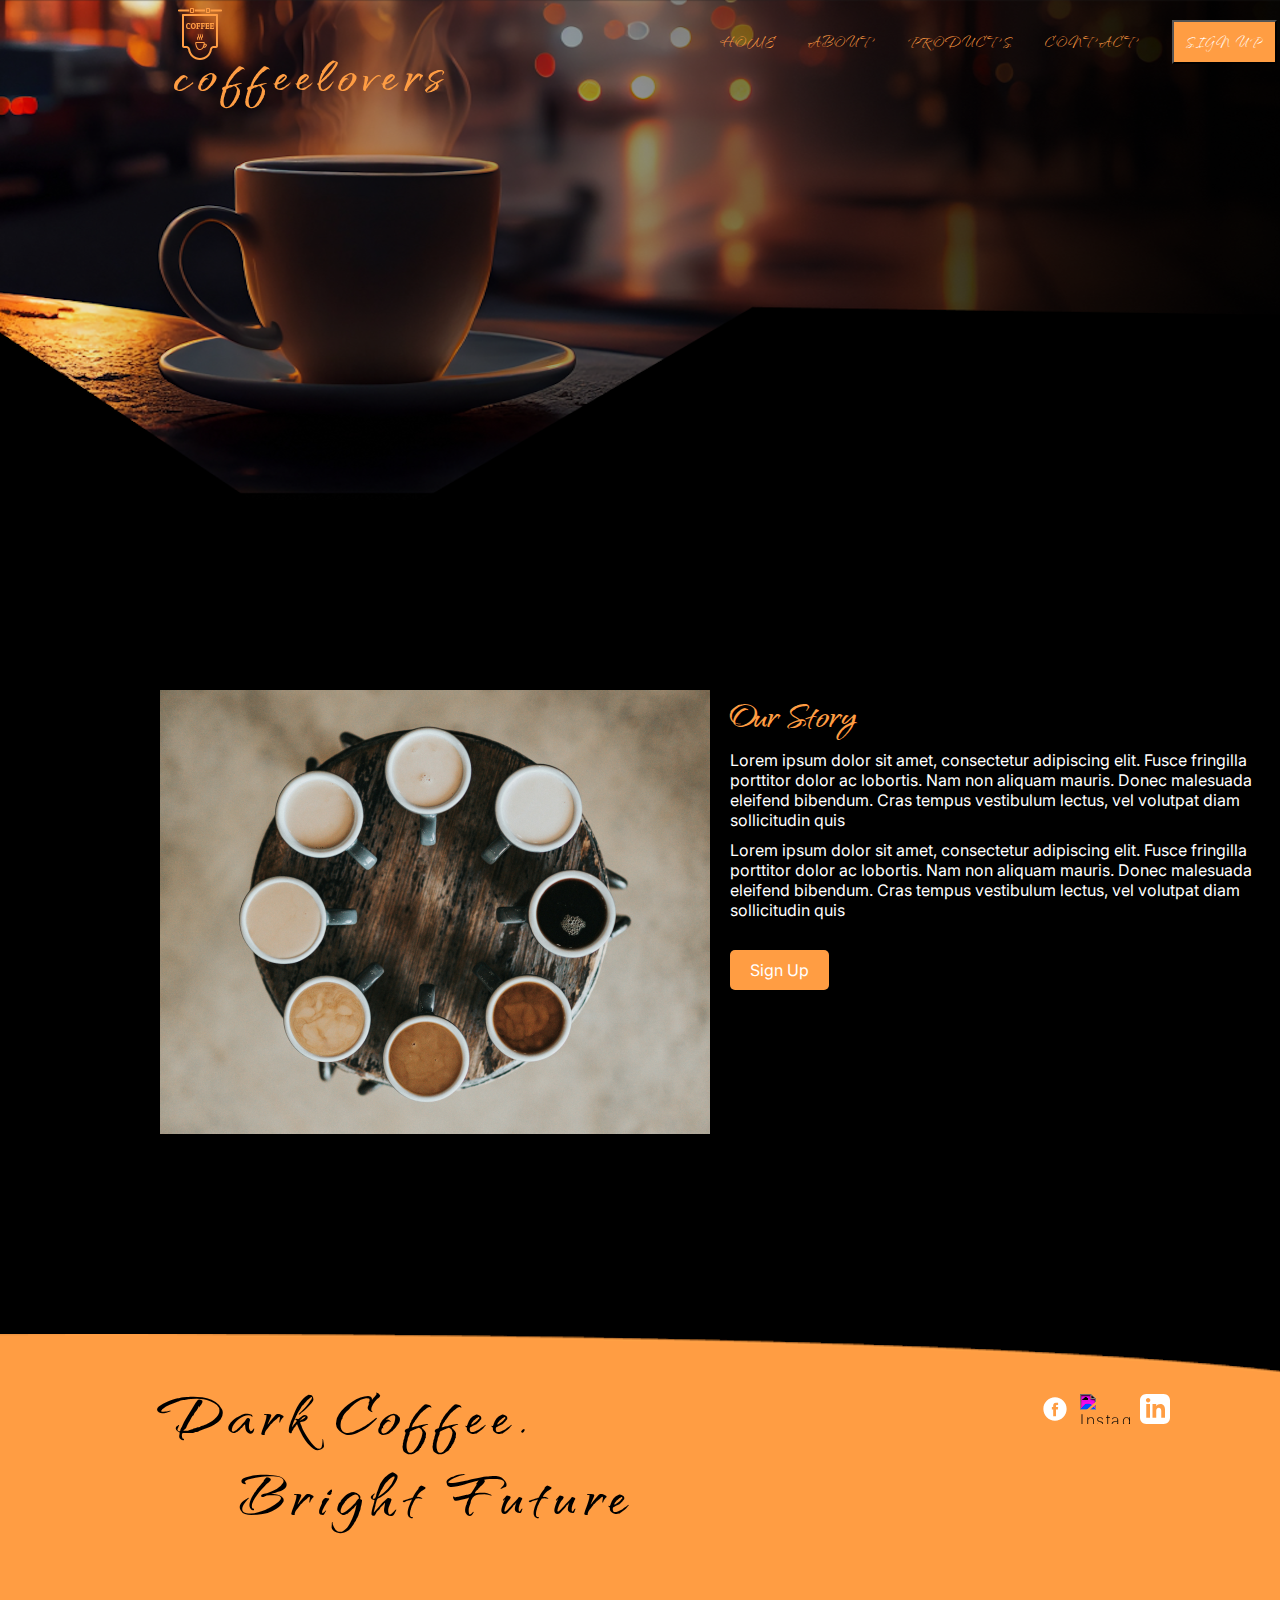
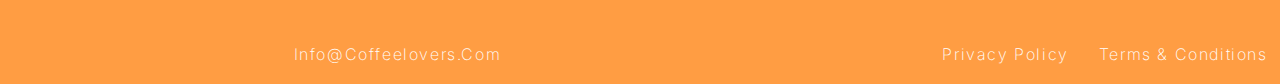
==== index.html @ 9ebe4f8f "Modificari proiect" ====
<!DOCTYPE html>
<html lang="ro">
  <head>
    <meta charset="UTF-8" />
    <meta name="viewport" content="width=device-width, initial-scale=1.0" />
    <title>Kfee4u</title>
    <link rel="stylesheet" type="text/css" href="stiluriResetare.css" />
    <link rel="stylesheet" type="text/css" href="stiluriHeader.css" />
    <link rel="stylesheet" type="text/css" href="stiluriMain.css" />
    <link rel="stylesheet" type="text/css" href="stiluriFooter.css" />
  </head>
  <body>
    <div id="container">
      <!-- Aici se include elementul header -->
      <header>
        <div id="logo-meniu">
          <div class="logo">
            <div><a href="#">
              <img
                src="imagini/logo_icon.svg"
                alt="cofee_logo"
                class="orange"
              /></a>
            </div>
            <p><h1 class="coffeelovers">coffeelovers</h1></p>
          </div>
          <!--meniu-->
          <nav class="meniu">
            <a href="#">Home</a>
            <a href="#">About</a>
            <a href="#">products</a>
            <a href="#">contact</a>
            <button type="button">sign up</button>
          </nav>
        </div>
      </header>

      <!-- Aici se include elementul main -->
      <main>
        <section class="main-content">
            <img
              src="imagini/coffee-cups.png"
              alt="Coffee Cups"
              class="coffee-cups"
            />
            <div class="text-content">
              <h2>
                Our Story
              </h2>
              <p>
                Lorem ipsum dolor sit amet, consectetur adipiscing elit. Fusce fringilla porttitor dolor ac lobortis. Nam non aliquam mauris. Donec malesuada eleifend bibendum. Cras tempus vestibulum lectus, vel volutpat diam sollicitudin quis
              </p>
              <p>
                Lorem ipsum dolor sit amet, consectetur adipiscing elit. Fusce fringilla porttitor dolor ac lobortis. Nam non aliquam mauris. Donec malesuada eleifend bibendum. Cras tempus vestibulum lectus, vel volutpat diam sollicitudin quis
              </p>
              <a href="#" class="sign-up">Sign Up</a>
            </div>
        </section>
      </main>

      <!-- Aici se include elementul footer -->
      <footer>
        <div class="motto-email">
          <div class="motto">dark coffee. <br> <pre> </pre> <span style="display:inline-block; width: 80px;"></span>bright future</div>
          <div class="footer-mail">
            <a href="#">info@coffeelovers.com</a>
          </div>
      </div>
      <div class="icons-info">
          <div class="icons">
            <a href="#">
              <img
                src="imagini/facebook_icon.svg"
                alt="facebook_icon"
                class="icons_color"
              /></a>
              <a href="#">
                <img
                  src="imagini/instagram_icon.svg"
                  alt="instagram_icon"
                  class="icons_color"
                /></a>
              <a href="#">
                <img
                  src="imagini/linkedin_icon.svg"
                  alt="linkedin_icon"
                  class="icons_color"
                /></a>
          </div>
          <div class="footer-info">
            <a href="#">privacy policy</a>
            <a href="#">terms & conditions</a>
          </div>
        </div>
      </footer>
    </div>
  </body>
</html>
---- stiluriResetare.css ----
@import url("https://fonts.googleapis.com/css2?family=Inter:wght@100..900&family=Qwitcher+Grypen:wght@400;700&display=swap");

/* Declarare variabile de culori*/
:root {
  --beige: #fee2b7;
  --black: #000000;
  --orange: #ff9d43;
  --white: #ffffff;
}

/* Resetare stiluri de bază */
* {
  margin: 0;
  padding: 0;
  box-sizing: border-box;
}

body {
  font-family: "Inter", sans-serif;
  background-color: var(--black);
  color: var(--white);
}
h1,
h2,
h3 {
  font-family: "Qwitcher Grypen", cursive;
  color: var(--orange);
}

img {
  display: block;
}

.container {
  max-width: 1440px;
  height: 70em;
  margin: 0 auto;
  display: flex;
  justify-content: space-between;
  flex-direction: column;
}
---- stiluriHeader.css ----
header {
  width: 90em;
  background-image: url("/imagini/fundal_header.png");
  background-size: 100% auto;
  background-position: center top;
  height: 40em;
  position: relative;
  background-repeat: no-repeat;
  margin: 0 auto; /* Center the header */
}

/*modificare culoare si dimensiune logo*/
.orange {
  filter: invert(80%) sepia(43%) saturate(3785%) hue-rotate(328deg)
    brightness(105%) contrast(101%);
  width: 5em;
  height: 4em;
}
#logo-meniu {
  display: flex;
  justify-content: space-between;
  align-items: center;
  padding-top: 1.25em;
  height: 4em;
  width: 70em;
  margin: 0 auto;
}

.logo {
  display: flex;
  flex-direction: column;
  align-items: flex-start;
}

/* txt_logo */
.coffeelovers {
  font-family: "Qwitcher Grypen";
  font-weight: 30em;
  font-size: 4em;
  line-height: 0.2em;
  letter-spacing: 0.1em;
  color: #ff9d43;
  padding-left: 0.2em;
}
/* meniu */
nav a,
button {
  font-family: "Qwitcher Grypen";
  font-weight: 30em;
  font-size: 1.25em;
  line-height: 2em;
  letter-spacing: 0.1em;
  text-transform: uppercase;
  text-decoration: none;
  color: var(--orange);
}

button {
  background-color: var(--orange);
  color: var(--white);
  padding-left: 0.625em;
  padding-right: 0.625em;
}
nav {
  display: flex;
  justify-content: space-between;
  gap: 2em;
  align-items: center;
  flex-wrap: wrap;
  padding-right: 0.2em;
}
---- stiluriMain.css ----
/* Aici vor fi stilurile pentru elementul main */
main {
  width: 90em;
  height: auto;
  top: 0px;
  background-size: 100% auto;
  background-position: center bottom;
  position: relative;
  background-repeat: no-repeat;
  display: flex;
  justify-content: space-between;
  margin: 0 auto; /* Center the footer */
  padding-left: 10em;
  padding-right: 10em;
}

.main-content {
  padding: 50px 0;
  gap: 20px;
  display: flex;
}

.main-content .coffee-cups {
  max-width: 100%;
  height: auto;
}

.main-content .text-content {
  max-width: 50%;
  font-family: "Inter";
}

.main-content .text-content h2 {
  font-size: 45px;
  color: var(--orange);
}

.main-content .text-content p {
  margin: 10px 0;
}

.main-content .text-content .sign-up {
  background-color: var(--orange);
  color: white;
  padding: 10px 20px;
  border-radius: 5px;
  text-decoration: none;
  display: inline-block;
  margin-top: 20px;
}
---- stiluriFooter.css ----
/* Aici vor fi stilurile pentru elementul footer */
footer {
  width: 90em;
  height: 25em;
  top: 100px;
  background-image: url("/imagini/fundal_footer.png");
  background-size: 100% auto;
  background-position: center bottom;
  position: relative;
  background-repeat: no-repeat;
  display: flex;
  justify-content: space-between;
  margin: 0 auto; /* Center the footer */
  padding-left: 10em;
  padding-right: 10em;
}

footer a {
  text-decoration: none;
  font-family: "Inter";
  font-style: normal;
  font-weight: 200;
  font-size: 16px;
  line-height: 20px;
  letter-spacing: 0.1em;
  text-transform: capitalize;
  color: var(--white);
}
.motto-email,
.icons-info {
  display: flex;
  justify-content: space-between;
  flex-direction: column;
  gap: 20px;
  padding: 90px 0 20px 0;
}
.motto {
  font-family: "Qwitcher Grypen";
  font-style: normal;
  font-weight: bold;
  font-size: 76px;
  line-height: 40px;
  letter-spacing: 0.1em;
  text-transform: capitalize;
  color: var(--black);
  padding-top: 20px;
  align-self: flex-start;
}
.footer-mail {
  display: flex;
  align-self: flex-end;
  align-self: center;
}
.footer-info {
  display: flex;
  gap: 30px;
  align-self: flex-end;
  align-self: center;
}

.icons {
  display: flex;
  justify-content: center;
  padding-top: 20px;
  width: 350px;
}
.icons_color {
  filter: invert(98%) sepia(0%) saturate(1710%) hue-rotate(297deg)
    brightness(112%) contrast(101%);
  width: 50px;
  height: 30px;
}
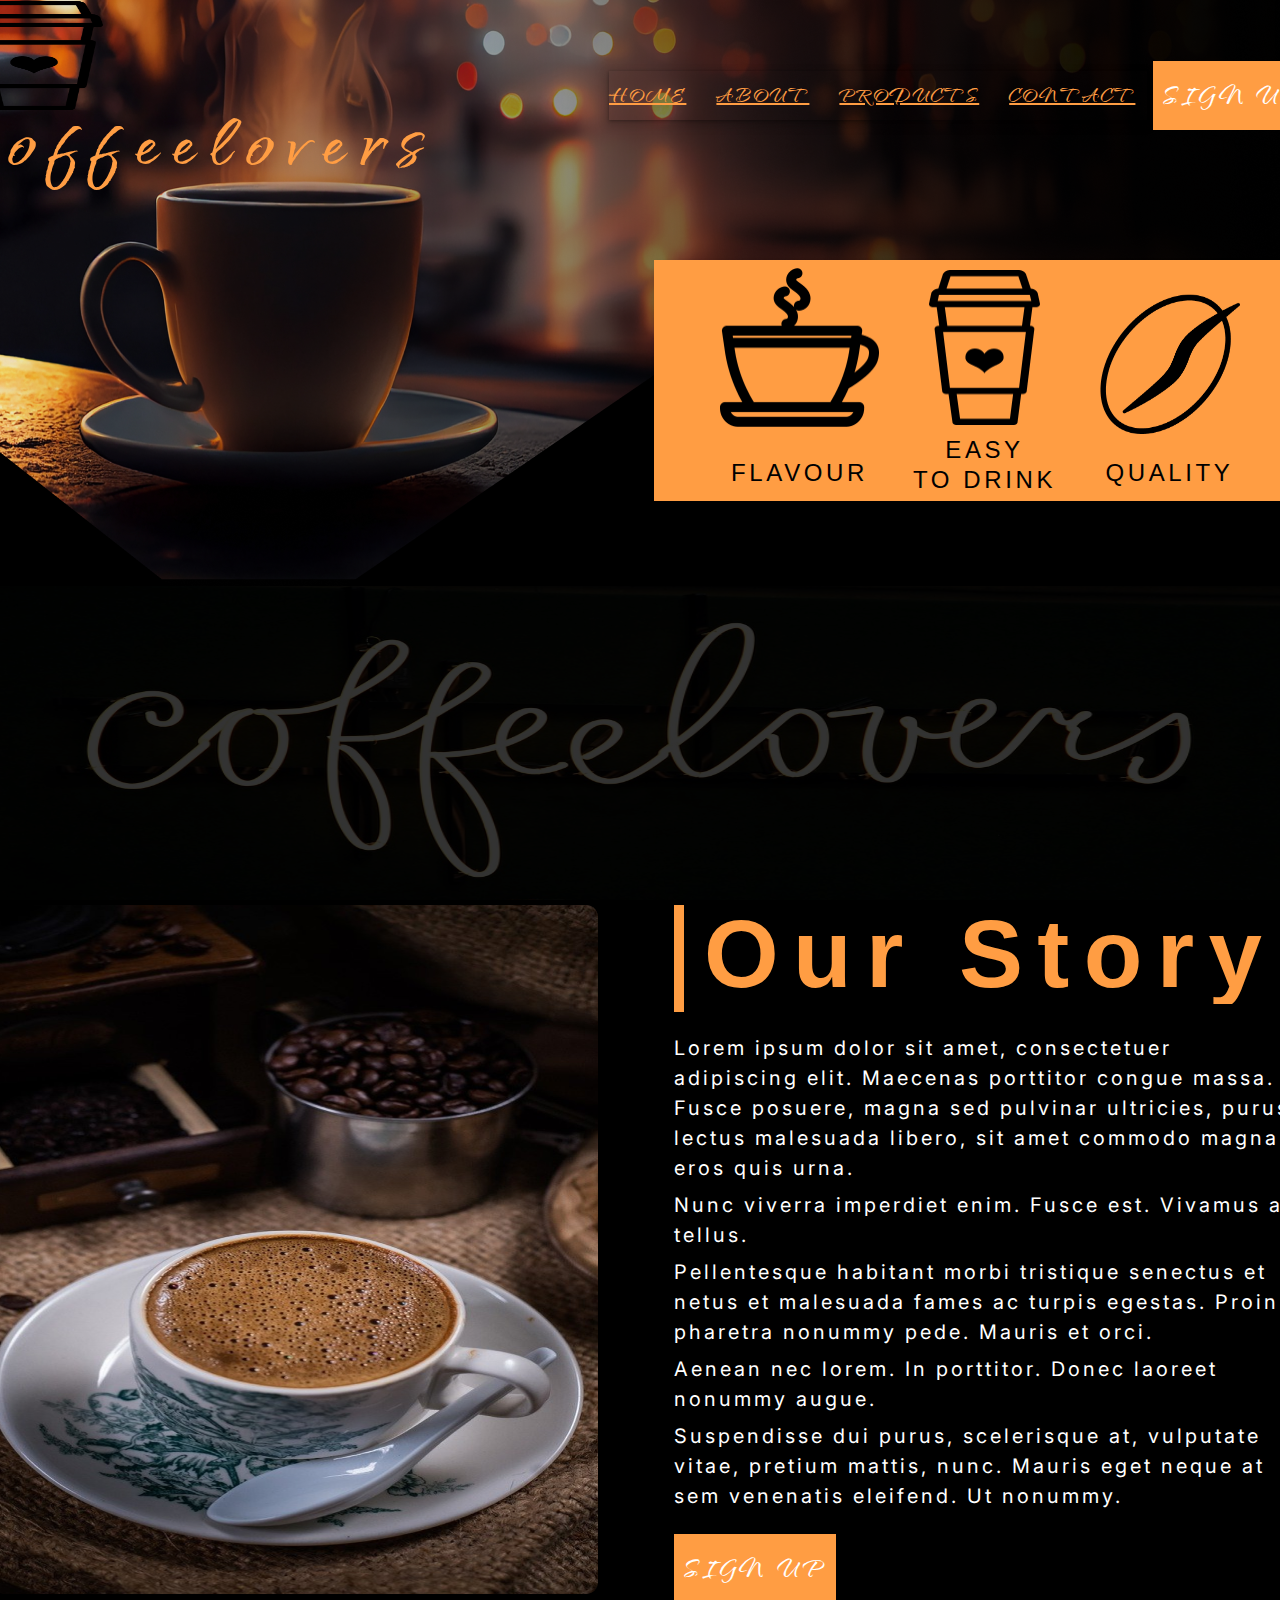
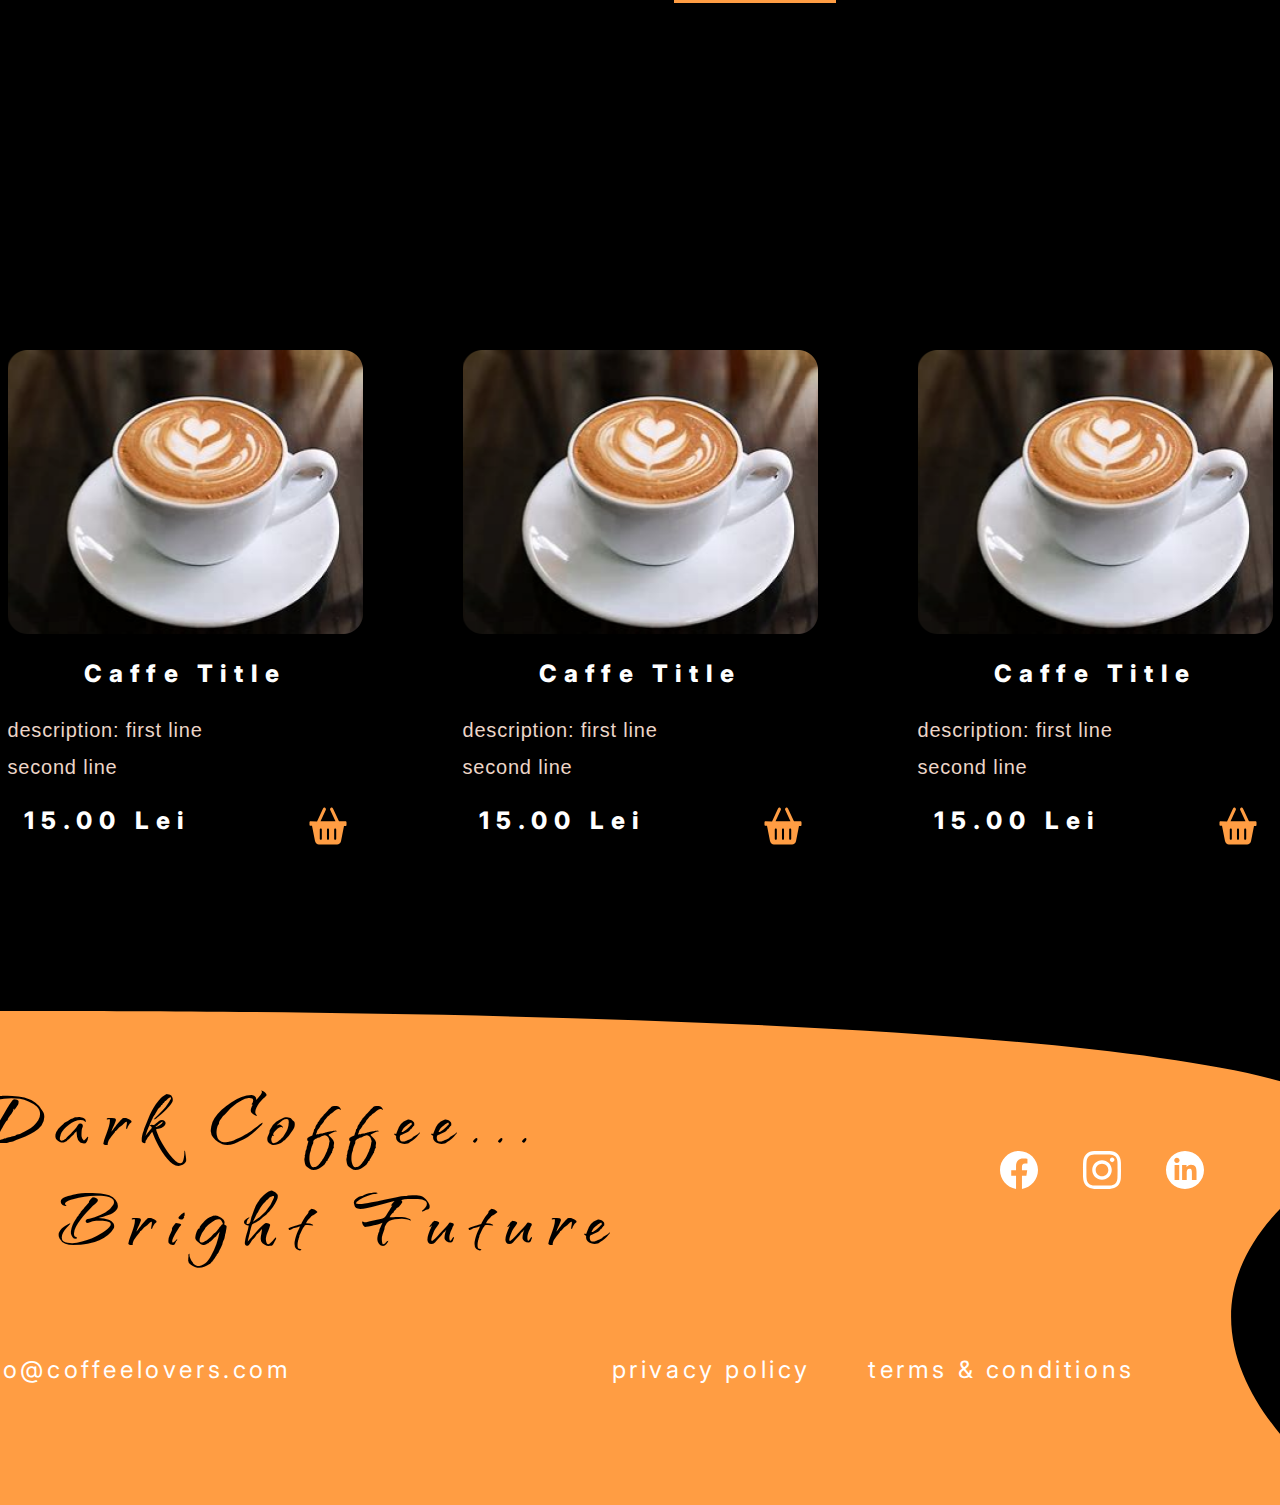
==== commit 49ff43ff: "Pagina-terminata" ====
--- a/index.html
+++ b/index.html
@@ -4,92 +4,165 @@
     <meta charset="UTF-8" />
     <meta name="viewport" content="width=device-width, initial-scale=1.0" />
     <title>Kfee4u</title>
+    <link rel="stylesheet" type="text/css" href="styleguide.css" />
     <link rel="stylesheet" type="text/css" href="stiluriResetare.css" />
     <link rel="stylesheet" type="text/css" href="stiluriHeader.css" />
     <link rel="stylesheet" type="text/css" href="stiluriMain.css" />
     <link rel="stylesheet" type="text/css" href="stiluriFooter.css" />
   </head>
   <body>
-    <div id="container">
+    <div class="desktop">
+      <div class="div">
       <!-- Aici se include elementul header -->
       <header>
-        <div id="logo-meniu">
-          <div class="logo">
-            <div><a href="#">
-              <img
-                src="imagini/logo_icon.svg"
-                alt="cofee_logo"
-                class="orange"
-              /></a>
+        <div class="overlap-group">
+          <img class="rectangle" src="imagini/rectangle-1.png" alt=""/>
+          <img class="img" src="imagini/rectangle-2.svg" alt=""/>
+          <div class="frame">
+            <div class="frame-2">
+              <img class="group" src="imagini/group-2.png" alt=""/>
+              <div class="text-wrapper">coffeelovers</div>
             </div>
-            <p><h1 class="coffeelovers">coffeelovers</h1></p>
+            <div class="frame-3">
+              <div class="navbar">
+                <div class="text-wrapper-2">
+                  <a href="index.html">HOME</a> 
+                </div>
+                <div class="text-wrapper-2"> 
+                  <a href="about.html">ABOUT</a>
+                </div>
+                <div class="text-wrapper-2">
+                  <a href="products.html">PRODUCTS</a>
+                </div>
+                <div class="text-wrapper-2">
+                  <a href="contact.html">CONTACT</a>
+                </div>
+              </div>
+              <div class="sign-up-wrapper"><div class="sign-up">SIGN UP</div></div>
+            </div>
           </div>
-          <!--meniu-->
-          <nav class="meniu">
-            <a href="#">Home</a>
-            <a href="#">About</a>
-            <a href="#">products</a>
-            <a href="#">contact</a>
-            <button type="button">sign up</button>
-          </nav>
+          <div class="frame-4">
+            <div class="frame-5">
+              <img class="group-2" src="imagini/group-1.png" alt=""/>
+              <div class="text-wrapper-3">FLAVOUR</div>
+            </div>
+            <div class="frame-6">
+              <img class="group-3" src="imagini/group-2.png" alt=""/>
+              <div class="easy-to-drink">EASY<br />TO DRINK</div>
+            </div>
+            <div class="frame-7">
+              <img class="group-4" src="imagini/group-3.png" alt=""/>
+              <div class="text-wrapper-3">QUALITY</div>
+            </div>
+          </div>
         </div>
+        
       </header>
 
       <!-- Aici se include elementul main -->
       <main>
-        <section class="main-content">
-            <img
-              src="imagini/coffee-cups.png"
-              alt="Coffee Cups"
-              class="coffee-cups"
-            />
-            <div class="text-content">
-              <h2>
-                Our Story
-              </h2>
-              <p>
-                Lorem ipsum dolor sit amet, consectetur adipiscing elit. Fusce fringilla porttitor dolor ac lobortis. Nam non aliquam mauris. Donec malesuada eleifend bibendum. Cras tempus vestibulum lectus, vel volutpat diam sollicitudin quis
+        <div class="frame-13">
+          <img class="rectangle-2" alt="" src="imagini/rectangle-4.png" />
+          <div class="frame-14">
+            <div class="frame-15">
+              <div class="frame-16">
+                <div class="rectangle-3"></div>
+                <div class="our-story">Our Story</div>
+              </div>
+              <div class="flexcontainer">
+                <p class="text">
+                  <span class="span"
+                    >Lorem ipsum dolor sit amet, consectetuer adipiscing elit. Maecenas porttitor congue massa. Fusce
+                    posuere, magna sed pulvinar ultricies, purus lectus malesuada libero, sit amet commodo magna eros
+                    quis urna.<br
+                  /></span>
+                </p>
+                <p class="text">
+                  <span class="span">Nunc viverra imperdiet enim. Fusce est. Vivamus a tellus.<br /></span>
+                </p>
+                <p class="text">
+                  <span class="span"
+                    >Pellentesque habitant morbi tristique senectus et netus et malesuada fames ac turpis egestas. Proin
+                    pharetra nonummy pede. Mauris et orci.<br
+                  /></span>
+                </p>
+                <p class="text">
+                  <span class="span">Aenean nec lorem. In porttitor. Donec laoreet nonummy augue.<br /></span>
+                </p>
+                <p class="text">
+                  <span class="span"
+                    >Suspendisse dui purus, scelerisque at, vulputate vitae, pretium mattis, nunc. Mauris eget neque at
+                    sem venenatis eleifend. Ut nonummy.</span
+                  >
+                </p>
+              </div>
+            </div>
+            <div class="div-wrapper"><div class="sign-up">SIGN UP</div></div>
+          </div>
+        </div>
+        <div class="frame-17">
+          <div class="frame-18">
+            <img class="rectangle-4" alt="" src="imagini/rectangle-6-2.png" />
+            <div class="caffe-title">Caffe Title</div>
+            <div class="flexcontainer-2">
+              <p class="span-wrapper">
+                <span class="text-wrapper-5"> description: first line<br /></span>
               </p>
-              <p>
-                Lorem ipsum dolor sit amet, consectetur adipiscing elit. Fusce fringilla porttitor dolor ac lobortis. Nam non aliquam mauris. Donec malesuada eleifend bibendum. Cras tempus vestibulum lectus, vel volutpat diam sollicitudin quis
+              <p class="span-wrapper"><span class="text-wrapper-5"> second line</span></p>
+            </div>
+            <div class="frame-19">
+              <div class="element-lei">15.00 Lei</div>
+              <img class="frame-20" alt="" src="imagini/frame-2.svg" />
+            </div>
+          </div>
+          <div class="frame-18">
+            <img class="rectangle-4" alt="" src="imagini/rectangle-6-2.png" />
+            <div class="caffe-title">Caffe Title</div>
+            <div class="flexcontainer-2">
+              <p class="span-wrapper">
+                <span class="text-wrapper-5"> description: first line<br /></span>
               </p>
-              <a href="#" class="sign-up">Sign Up</a>
+              <p class="span-wrapper"><span class="text-wrapper-5"> second line</span></p>
             </div>
-        </section>
+            <div class="frame-19">
+              <div class="element-lei">15.00 Lei</div>
+              <img class="frame-20" alt="" src="imagini/frame-2.svg" />
+            </div>
+          </div>
+          <div class="frame-18">
+            <img class="rectangle-4" alt="" src="imagini/rectangle-6-2.png" />
+            <div class="caffe-title">Caffe Title</div>
+            <div class="flexcontainer-2">
+              <p class="span-wrapper">
+                <span class="text-wrapper-5"> description: first line<br /></span>
+              </p>
+              <p class="span-wrapper"><span class="text-wrapper-5"> second line</span></p>
+            </div>
+            <div class="frame-19">
+              <div class="element-lei">15.00 Lei</div>
+              <img class="frame-20" alt="" src="imagini/frame-2.svg" />
+            </div>
+          </div>
+        </div>
+        
+
       </main>
 
       <!-- Aici se include elementul footer -->
       <footer>
-        <div class="motto-email">
-          <div class="motto">dark coffee. <br> <pre> </pre> <span style="display:inline-block; width: 80px;"></span>bright future</div>
-          <div class="footer-mail">
-            <a href="#">info@coffeelovers.com</a>
-          </div>
-      </div>
-      <div class="icons-info">
-          <div class="icons">
-            <a href="#">
-              <img
-                src="imagini/facebook_icon.svg"
-                alt="facebook_icon"
-                class="icons_color"
-              /></a>
-              <a href="#">
-                <img
-                  src="imagini/instagram_icon.svg"
-                  alt="instagram_icon"
-                  class="icons_color"
-                /></a>
-              <a href="#">
-                <img
-                  src="imagini/linkedin_icon.svg"
-                  alt="linkedin_icon"
-                  class="icons_color"
-                /></a>
-          </div>
-          <div class="footer-info">
-            <a href="#">privacy policy</a>
-            <a href="#">terms & conditions</a>
+        <div class="overlap">
+          <div class="frame-8">
+            <div class="frame-9">
+              <p class="dark-coffee-bright">Dark Coffee... <br />&nbsp;&nbsp; Bright Future</p>
+              <img class="frame-10" src="imagini/frame-8.svg" alt=""/>
+            </div>
+            <div class="frame-11">
+              <div class="text-wrapper-4">info@coffeelovers.com</div>
+              <div class="frame-12">
+                <div class="text-wrapper-4">privacy policy</div>
+                <div class="text-wrapper-4">terms &amp; conditions</div>
+              </div>
+            </div>
           </div>
         </div>
       </footer>
--- a/styleguide.css
+++ b/styleguide.css
@@ -0,0 +1,58 @@
+:root {
+  --beige: rgba(254, 226, 183, 0.73);
+  --black: rgba(0, 0, 0, 1);
+  --logo: rgba(255, 157, 67, 1);
+  --bgcoffee-1: rgba(255, 157, 67, 1);
+  --bgcoffee-2: rgba(237, 214, 200, 1);
+  --bgcoffee: rgba(49, 49, 49, 0.4);
+  --logo-font-family: "Inter", Helvetica;
+  --logo-font-weight: 400;
+  --logo-font-size: 12px;
+  --logo-letter-spacing: 0px;
+  --logo-line-height: normal;
+  --logo-font-style: normal;
+  --txt-logo-font-family: "Qwitcher Grypen", Helvetica;
+  --txt-logo-font-weight: 700;
+  --txt-logo-font-size: 96px;
+  --txt-logo-letter-spacing: 14.4px;
+  --txt-logo-line-height: 100px;
+  --txt-logo-font-style: normal;
+  --txt-menu-font-family: "Qwitcher Grypen", Helvetica;
+  --txt-menu-font-weight: 700;
+  --txt-menu-font-size: 24px;
+  --txt-menu-letter-spacing: 3.6px;
+  --txt-menu-line-height: 50px;
+  --txt-menu-font-style: normal;
+  --txt-footer-font-family: "Inter", Helvetica;
+  --txt-footer-font-weight: 400;
+  --txt-footer-font-size: 24px;
+  --txt-footer-letter-spacing: 3.6px;
+  --txt-footer-line-height: 20px;
+  --txt-footer-font-style: normal;
+  --txt-description-font-family: "Inter", Helvetica;
+  --txt-description-font-weight: 400;
+  --txt-description-font-size: 20px;
+  --txt-description-letter-spacing: 3px;
+  --txt-description-line-height: 30px;
+  --txt-description-font-style: normal;
+  --txt-signup-font-family: "Qwitcher Grypen", Helvetica;
+  --txt-signup-font-weight: 700;
+  --txt-signup-font-size: 32px;
+  --txt-signup-letter-spacing: 4.8px;
+  --txt-signup-line-height: 50px;
+  --txt-signup-font-style: normal;
+  --txt-cafee-title-font-family: "Inter", Helvetica;
+  --txt-cafee-title-font-weight: 800;
+  --txt-cafee-title-font-size: 24px;
+  --txt-cafee-title-letter-spacing: 7.2px;
+  --txt-cafee-title-line-height: 30px;
+  --txt-cafee-title-font-style: normal;
+  --txt-caffee-description-font-family: "Inter", Helvetica;
+  --txt-caffee-description-font-weight: 400;
+  --txt-caffee-description-font-size: 20px;
+  --txt-caffee-description-letter-spacing: 4px;
+  --txt-caffee-description-line-height: 30px;
+  --txt-caffee-description-font-style: normal;
+  --m3-elevation-dark-3: 0px 1px 3px 0px rgba(0, 0, 0, 0.3), 0px 4px 8px 3px rgba(0, 0, 0, 0.15);
+  --drop-shadow-100: 0px 1px 4px 0px rgba(12, 12, 13, 0.05);
+}
--- a/stiluriHeader.css
+++ b/stiluriHeader.css
@@ -1,71 +1,235 @@
 header {
+  display: flexbox;
   width: 90em;
   background-image: url("/imagini/fundal_header.png");
-  background-size: 100% auto;
-  background-position: center top;
-  height: 40em;
-  position: relative;
+  background-size: 100% auto; /* Ajustează lățimea la 100% și păstrează proporțiile */
+  background-position: center top; /* Centrează imaginea vertical și o poziționează sus */
+  height: 600px;
+  position: relative; /* Permite poziționarea relativă a elementelor din interiorul header-ului */
   background-repeat: no-repeat;
-  margin: 0 auto; /* Center the header */
-}
-
-/*modificare culoare si dimensiune logo*/
-.orange {
-  filter: invert(80%) sepia(43%) saturate(3785%) hue-rotate(328deg)
-    brightness(105%) contrast(101%);
-  width: 5em;
-  height: 4em;
-}
-#logo-meniu {
-  display: flex;
+}
+.desktop {
+  background-color: #000000;
+  display: flex;
+  flex-direction: row;
+  justify-content: center;
+  width: 100%;
+}
+
+.desktop .div {
+  background-color: #000000;
+  width: 1440px;
+  height: 3105px;
+  position: relative;
+}
+
+.desktop .overlap-group {
+  height: 900px;
+  top: 0;
+  position: absolute;
+  width: 1440px;
+  left: 0;
+}
+
+.desktop .rectangle {
+  position: absolute;
+  width: 1440px;
+  height: 650px;
+  top: 0;
+  left: 0;
+}
+
+.desktop .img {
+  position: absolute;
+  width: 1440px;
+  height: 314px;
+  top: 586px;
+  left: 0;
+}
+
+.desktop .frame {
+  display: flex;
+  width: 1350px;
+  align-items: center;
   justify-content: space-between;
-  align-items: center;
-  padding-top: 1.25em;
-  height: 4em;
-  width: 70em;
-  margin: 0 auto;
-}
-
-.logo {
-  display: flex;
-  flex-direction: column;
+  position: absolute;
+  top: 1px;
+  left: 45px;
+}
+
+.desktop .frame-2 {
+  display: flex;
+  flex-direction: column;
+  width: 443px;
   align-items: flex-start;
-}
-
-/* txt_logo */
-.coffeelovers {
-  font-family: "Qwitcher Grypen";
-  font-weight: 30em;
-  font-size: 4em;
-  line-height: 0.2em;
-  letter-spacing: 0.1em;
-  color: #ff9d43;
-  padding-left: 0.2em;
-}
-/* meniu */
-nav a,
-button {
-  font-family: "Qwitcher Grypen";
-  font-weight: 30em;
-  font-size: 1.25em;
-  line-height: 2em;
-  letter-spacing: 0.1em;
-  text-transform: uppercase;
-  text-decoration: none;
-  color: var(--orange);
-}
-
-button {
-  background-color: var(--orange);
-  color: var(--white);
-  padding-left: 0.625em;
-  padding-right: 0.625em;
-}
-nav {
-  display: flex;
+  position: relative;
+}
+
+.desktop .group {
+  position: relative;
+  width: 138px;
+  height: 109px;
+}
+
+.desktop .text-wrapper {
+  position: relative;
+  align-self: stretch;
+  margin-top: -21px;
+  font-family: var(--txt-logo-font-family);
+  font-weight: var(--txt-logo-font-weight);
+  color: var(--logo);
+  font-size: var(--txt-logo-font-size);
+  letter-spacing: var(--txt-logo-letter-spacing);
+  line-height: var(--txt-logo-line-height);
+  font-style: var(--txt-logo-font-style);
+}
+
+.desktop .frame-3 {
+  display: flex;
+  width: 706px;
+  height: 55px;
+  align-items: center;
   justify-content: space-between;
-  gap: 2em;
-  align-items: center;
-  flex-wrap: wrap;
-  padding-right: 0.2em;
-}
+  position: relative;
+}
+
+.desktop .navbar {
+  display: flex;
+  width: 538px;
+  align-items: flex-start;
+  gap: 30px;
+  position: relative;
+  box-shadow: var(--m3-elevation-dark-3);
+  -webkit-text-fill-color:rgba(255, 157, 67, 1);;
+}
+
+.desktop .text-wrapper-2 {
+  position: relative;
+  margin-top: -1px;
+  font-family: var(--txt-menu-font-family);
+  font-weight: var(--txt-menu-font-weight);
+  color: var(--logo);
+  font-size: var(--txt-menu-font-size);
+  letter-spacing: var(--txt-menu-letter-spacing);
+  line-height: var(--txt-menu-line-height);
+  white-space: nowrap;
+  font-style: var(--txt-menu-font-style);
+}
+
+.desktop .sign-up-wrapper {
+  display: inline-flex;
+  align-items: center;
+  justify-content: center;
+  padding: 10px;
+  position: relative;
+  flex: 0 0 auto;
+  margin-top: -7.5px;
+  margin-bottom: -7.5px;
+  background-color: var(--logo);
+}
+
+.desktop .sign-up {
+  position: relative;
+  margin-top: -1px;
+  font-family: var(--txt-signup-font-family);
+  font-weight: var(--txt-signup-font-weight);
+  color: #fffefe;
+  font-size: var(--txt-signup-font-size);
+  letter-spacing: var(--txt-signup-letter-spacing);
+  line-height: var(--txt-signup-line-height);
+  white-space: nowrap;
+  font-style: var(--txt-signup-font-style);
+}
+
+.desktop .frame-4 {
+  display: flex;
+  width: 661px;
+  height: 241px;
+  align-items: center;
+  justify-content: space-between;
+  padding: 0px 39px;
+  position: absolute;
+  top: 260px;
+  left: 734px;
+  background-color: var(--logo);
+  box-shadow: var(--drop-shadow-100);
+}
+
+.desktop .frame-5 {
+  display: flex;
+  flex-direction: column;
+  width: 213px;
+  align-items: center;
+  gap: 31px;
+  position: relative;
+}
+
+.desktop .group-2 {
+  position: relative;
+  width: 159px;
+  height: 159.5px;
+  margin-top: -5px;
+}
+
+.desktop .text-wrapper-3 {
+  position: relative;
+  align-self: stretch;
+  font-family: "Inter-Regular", Helvetica;
+  font-weight: 400;
+  color: var(--black);
+  font-size: 24px;
+  text-align: center;
+  letter-spacing: 3.6px;
+  line-height: 30px;
+}
+
+.desktop .frame-6 {
+  display: flex;
+  flex-direction: column;
+  width: 213px;
+  height: 215,5px;
+  align-items: center;
+  position: relative;
+  gap: 10px;
+  margin-left: -48px;
+  margin-bottom: auto;
+}
+
+.desktop .group-3 {
+  position: relative;
+  width: 111px;
+  height: 155px;
+  margin-top: 10px;
+}
+
+.desktop .easy-to-drink {
+  position: relative;
+  align-self: stretch;
+  height: 100px;
+  margin-bottom: -22px;
+  font-family: "Inter-Regular", Helvetica;
+  font-weight: 400;
+  color: var(--black);
+  font-size: 24px;
+  text-align: center;
+  letter-spacing: 3.6px;
+  line-height: 30px;
+}
+
+.desktop .frame-7 {
+  display: flex;
+  flex-direction: column;
+  width: 213px;
+  height: 215,5px;
+  align-items: center;
+  gap: 24px;
+  position: relative;
+  margin-left: -48px;
+}
+
+.desktop .group-4 {
+  position: relative;
+  width: 140px;
+  height: 140px;
+  margin-top: 20px;
+}--- a/stiluriMain.css
+++ b/stiluriMain.css
@@ -1,50 +1,207 @@
 /* Aici vor fi stilurile pentru elementul main */
-main {
-  width: 90em;
-  height: auto;
-  top: 0px;
-  background-size: 100% auto;
-  background-position: center bottom;
-  position: relative;
-  background-repeat: no-repeat;
-  display: flex;
-  justify-content: space-between;
-  margin: 0 auto; /* Center the footer */
-  padding-left: 10em;
-  padding-right: 10em;
-}
-
-.main-content {
-  padding: 50px 0;
-  gap: 20px;
-  display: flex;
-}
-
-.main-content .coffee-cups {
-  max-width: 100%;
-  height: auto;
-}
-
-.main-content .text-content {
-  max-width: 50%;
-  font-family: "Inter";
-}
-
-.main-content .text-content h2 {
-  font-size: 45px;
-  color: var(--orange);
-}
-
-.main-content .text-content p {
-  margin: 10px 0;
-}
-
-.main-content .text-content .sign-up {
-  background-color: var(--orange);
-  color: white;
-  padding: 10px 20px;
-  border-radius: 5px;
-  text-decoration: none;
-  display: inline-block;
-  margin-top: 20px;
-}
+.desktop .frame-13 {
+    display: flex;
+    width: 1350px;
+    align-items: flex-start;
+    gap: 56px;
+    padding: 0px 28px;
+    position: absolute;
+    top: 905px;
+    left: 45px;
+  }
+  
+  .desktop .rectangle-2 {
+    position: relative;
+    width: 605px;
+    height: 689px;
+  }
+  
+  .desktop .frame-14 {
+    display: flex;
+    flex-direction: column;
+    width: 664px;
+    height: 699px;
+    align-items: flex-start;
+    padding: 0px 20px;
+    position: relative;
+    margin-right: -31px;
+  }
+  
+  .desktop .frame-15 {
+    display: flex;
+    flex-direction: column;
+    height: 629px;
+    align-items: flex-start;
+    gap: 21px;
+    position: relative;
+    align-self: stretch;
+    width: 100%;
+  }
+  
+  .desktop .frame-16 {
+    display: flex;
+    align-items: flex-start;
+    gap: 20px;
+    position: relative;
+    align-self: stretch;
+    width: 100%;
+    flex: 0 0 auto;
+  }
+  
+  .desktop .rectangle-3 {
+    position: relative;
+    width: 10px;
+    height: 107px;
+    background-color: var(--logo);
+  }
+  
+  .desktop .our-story {
+    position: relative;
+    margin-top: -1px;
+    font-family: "Qwitcher Grypen-Bold", Helvetica;
+    font-weight: 700;
+    color: var(--logo);
+    font-size: 96px;
+    letter-spacing: 14.4px;
+    line-height: 100px;
+    white-space: nowrap;
+    overflow: hidden;
+    text-overflow: ellipsis;
+    display: -webkit-box;
+    -webkit-line-clamp: 2;
+    -webkit-box-orient: vertical;
+  }
+  
+  .desktop .flexcontainer {
+    height: 434px;
+    display: flex;
+    flex-direction: column;
+    align-items: flex-start;
+    gap: 7px;
+  }
+  
+  .desktop .text {
+    position: relative;
+    align-self: stretch;
+    font-family: var(--txt-description-font-family);
+    font-weight: var(--txt-description-font-weight);
+    color: #ffffff;
+    font-size: var(--txt-description-font-size);
+    letter-spacing: var(--txt-description-letter-spacing);
+    line-height: var(--txt-description-line-height);
+    font-style: var(--txt-description-font-style);
+  }
+  
+  .desktop .span {
+    letter-spacing: var(--txt-description-letter-spacing);
+    font-family: var(--txt-description-font-family);
+    font-style: var(--txt-description-font-style);
+    font-weight: var(--txt-description-font-weight);
+    line-height: var(--txt-description-line-height);
+    font-size: var(--txt-description-font-size);
+  }
+  
+  .desktop .div-wrapper {
+    display: inline-flex;
+    align-items: center;
+    justify-content: center;
+    padding: 10px;
+    position: relative;
+    flex: 0 0 auto;
+    background-color: var(--logo);
+  }
+  
+  .desktop .frame-17 {
+    display: flex;
+    width: 1336px;
+    align-items: center;
+    justify-content: center;
+    gap: 54px;
+    position: absolute;
+    top: 1931px;
+    left: 52px;
+  }
+  
+  .desktop .frame-18 {
+    display: flex;
+    flex-direction: column;
+    width: 401px;
+    height: 533px;
+    align-items: center;
+    justify-content: space-between;
+    padding: 19px 13px;
+    position: relative;
+  }
+  
+  .desktop .rectangle-4 {
+    position: relative;
+    width: 355px;
+    height: 284px;
+    object-fit: cover;
+  }
+  
+  .desktop .caffe-title {
+    position: relative;
+    width: 355px;
+    font-family: var(--txt-cafee-title-font-family);
+    font-weight: var(--txt-cafee-title-font-weight);
+    color: #ffffff;
+    font-size: var(--txt-cafee-title-font-size);
+    text-align: center;
+    letter-spacing: var(--txt-cafee-title-letter-spacing);
+    line-height: var(--txt-cafee-title-line-height);
+    font-style: var(--txt-cafee-title-font-style);
+  }
+  
+  .desktop .flexcontainer-2 {
+    width: 355px;
+    display: flex;
+    flex-direction: column;
+    align-items: flex-start;
+    gap: 7px;
+  }
+  
+  .desktop .span-wrapper {
+    position: relative;
+    align-self: stretch;
+    font-family: "Inter-Regular", Helvetica;
+    font-weight: 400;
+    color: var(--bgcoffee-2);
+    font-size: 20px;
+    letter-spacing: 4px;
+    line-height: 30px;
+  }
+  
+  .desktop .text-wrapper-5 {
+    letter-spacing: 0.8px;
+  }
+  
+  .desktop .frame-19 {
+    display: flex;
+    width: 355px;
+    align-items: flex-start;
+    justify-content: space-between;
+    padding: 0px 16px;
+    position: relative;
+    flex: 0 0 auto;
+  }
+  
+  .desktop .element-lei {
+    position: relative;
+    margin-top: -1px;
+    font-family: var(--txt-cafee-title-font-family);
+    font-weight: var(--txt-cafee-title-font-weight);
+    color: #ffffff;
+    font-size: var(--txt-cafee-title-font-size);
+    letter-spacing: var(--txt-cafee-title-letter-spacing);
+    line-height: var(--txt-cafee-title-line-height);
+    white-space: nowrap;
+    font-style: var(--txt-cafee-title-font-style);
+  }
+  
+  .desktop .frame-20 {
+    position: relative;
+    width: 38px;
+    height: 38px;
+  }
+  --- a/stiluriFooter.css
+++ b/stiluriFooter.css
@@ -1,72 +1,86 @@
 /* Aici vor fi stilurile pentru elementul footer */
-footer {
-  width: 90em;
-  height: 25em;
-  top: 100px;
-  background-image: url("/imagini/fundal_footer.png");
-  background-size: 100% auto;
-  background-position: center bottom;
-  position: relative;
-  background-repeat: no-repeat;
-  display: flex;
-  justify-content: space-between;
-  margin: 0 auto; /* Center the footer */
-  padding-left: 10em;
-  padding-right: 10em;
+
+.desktop .overlap {
+  height: 494px;
+  top: 2611px;
+  background-image: url(./imagini/rectangle-3.svg);
+  background-size: 100% 100%;
+  position: absolute;
+  width: 1440px;
+  left: 0;
 }
 
-footer a {
-  text-decoration: none;
-  font-family: "Inter";
-  font-style: normal;
-  font-weight: 200;
-  font-size: 16px;
-  line-height: 20px;
-  letter-spacing: 0.1em;
-  text-transform: capitalize;
-  color: var(--white);
-}
-.motto-email,
-.icons-info {
+.desktop .frame-8 {
   display: flex;
-  justify-content: space-between;
   flex-direction: column;
-  gap: 20px;
-  padding: 90px 0 20px 0;
-}
-.motto {
-  font-family: "Qwitcher Grypen";
-  font-style: normal;
-  font-weight: bold;
-  font-size: 76px;
-  line-height: 40px;
-  letter-spacing: 0.1em;
-  text-transform: capitalize;
-  color: var(--black);
-  padding-top: 20px;
-  align-self: flex-start;
-}
-.footer-mail {
-  display: flex;
-  align-self: flex-end;
-  align-self: center;
-}
-.footer-info {
-  display: flex;
-  gap: 30px;
-  align-self: flex-end;
-  align-self: center;
+  width: 1235px;
+  align-items: flex-start;
+  gap: 92px;
+  position: relative;
+  top: 59px;
+  left: 45px;
 }
 
-.icons {
+.desktop .frame-9 {
   display: flex;
-  justify-content: center;
-  padding-top: 20px;
-  width: 350px;
+  align-items: center;
+  justify-content: space-between;
+  position: relative;
+  align-self: stretch;
+  width: 100%;
+  flex: 0 0 auto;
 }
-.icons_color {
-  filter: invert(98%) sepia(0%) saturate(1710%) hue-rotate(297deg)
-    brightness(112%) contrast(101%);
-  width: 50px;
-  height: 30px;
+
+.desktop .dark-coffee-bright {
+  position: relative;
+  width: 860px;
+  margin-top: -1px;
+  font-family:  var(--txt-menu-font-family), Helvetica;
+  font-weight: var(--txt-menu-font-weight);
+  color: var(--black);
+  font-size: 96px;
+  letter-spacing: 14.4px;
+  line-height: 100px;
+  overflow: hidden;
+  text-overflow: ellipsis;
+  display: -webkit-box;
+  -webkit-line-clamp: 2;
+  -webkit-box-orient: vertical;
 }
+
+.desktop .frame-10 {
+  position: relative;
+  width: 204px;
+  margin-right: -4px;
+}
+
+.desktop .frame-11 {
+  display: flex;
+  align-items: center;
+  gap: 320px;
+  position: relative;
+  align-self: stretch;
+  width: 100%;
+  flex: 0 0 auto;
+}
+
+.desktop .text-wrapper-4 {
+  position: relative;
+  margin-top: -1px;
+  font-family: var(--txt-footer-font-family);
+  font-weight: var(--txt-footer-font-weight);
+  color: #ffffff;
+  font-size: var(--txt-footer-font-size);
+  letter-spacing: var(--txt-footer-letter-spacing);
+  line-height: var(--txt-footer-line-height);
+  white-space: nowrap;
+  font-style: var(--txt-footer-font-style);
+}
+
+.desktop .frame-12 {
+  display: inline-flex;
+  align-items: center;
+  gap: 57px;
+  position: relative;
+  flex: 0 0 auto;
+}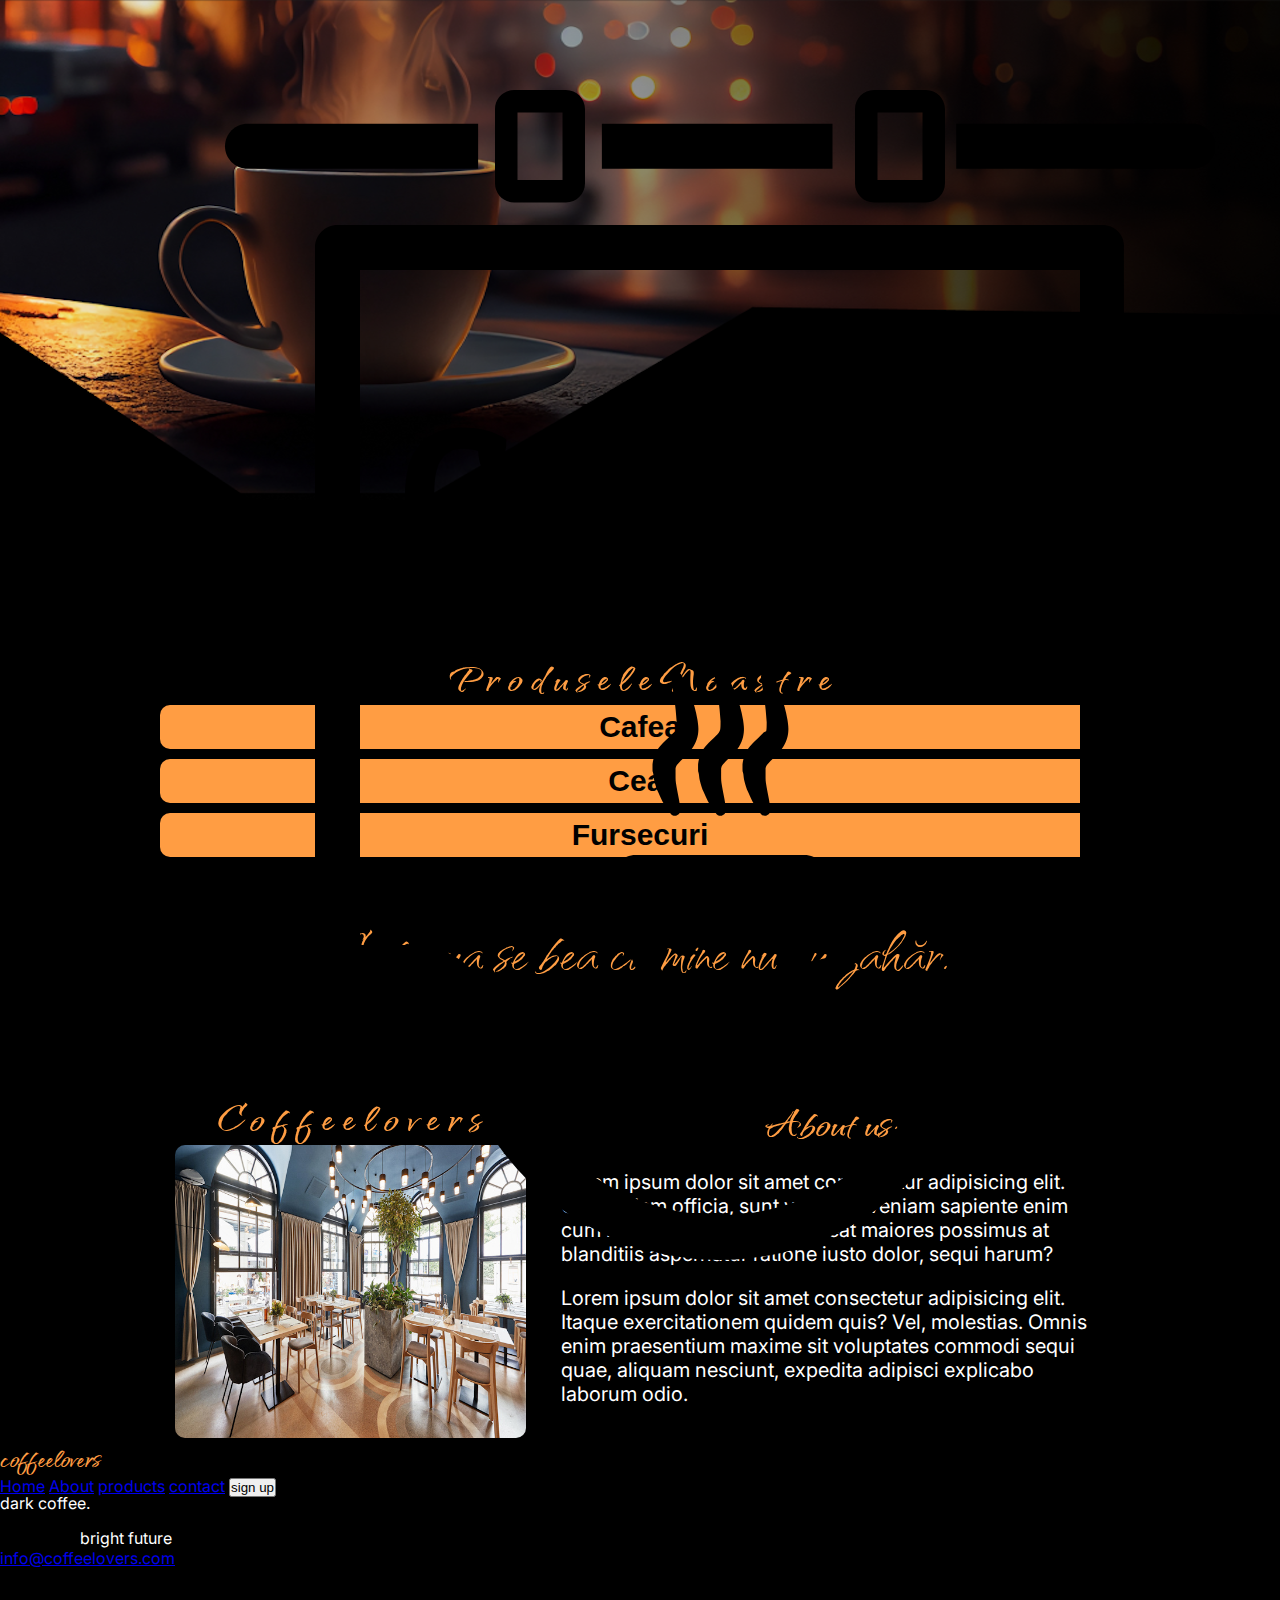
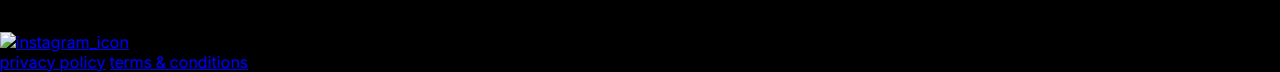
==== commit fc655412: "4 sortimente pe rand" ====
--- a/index.html
+++ b/index.html
@@ -4,165 +4,192 @@
     <meta charset="UTF-8" />
     <meta name="viewport" content="width=device-width, initial-scale=1.0" />
     <title>Kfee4u</title>
-    <link rel="stylesheet" type="text/css" href="styleguide.css" />
     <link rel="stylesheet" type="text/css" href="stiluriResetare.css" />
     <link rel="stylesheet" type="text/css" href="stiluriHeader.css" />
     <link rel="stylesheet" type="text/css" href="stiluriMain.css" />
     <link rel="stylesheet" type="text/css" href="stiluriFooter.css" />
   </head>
   <body>
-    <div class="desktop">
-      <div class="div">
+    <div id="container">
       <!-- Aici se include elementul header -->
       <header>
-        <div class="overlap-group">
-          <img class="rectangle" src="imagini/rectangle-1.png" alt=""/>
-          <img class="img" src="imagini/rectangle-2.svg" alt=""/>
-          <div class="frame">
-            <div class="frame-2">
-              <img class="group" src="imagini/group-2.png" alt=""/>
-              <div class="text-wrapper">coffeelovers</div>
+        <div id="logo-meniu">
+          <div class="logo">
+            <div><a href="#">
+              <img
+                src="imagini/logo_icon.svg"
+                alt="cofee_logo"
+                class="orange"
+              /></a>
             </div>
-            <div class="frame-3">
-              <div class="navbar">
-                <div class="text-wrapper-2">
-                  <a href="index.html">HOME</a> 
-                </div>
-                <div class="text-wrapper-2"> 
-                  <a href="about.html">ABOUT</a>
-                </div>
-                <div class="text-wrapper-2">
-                  <a href="products.html">PRODUCTS</a>
-                </div>
-                <div class="text-wrapper-2">
-                  <a href="contact.html">CONTACT</a>
-                </div>
-              </div>
-              <div class="sign-up-wrapper"><div class="sign-up">SIGN UP</div></div>
-            </div>
+            <p><h1 class="coffeelovers">coffeelovers</h1></p>
           </div>
-          <div class="frame-4">
-            <div class="frame-5">
-              <img class="group-2" src="imagini/group-1.png" alt=""/>
-              <div class="text-wrapper-3">FLAVOUR</div>
-            </div>
-            <div class="frame-6">
-              <img class="group-3" src="imagini/group-2.png" alt=""/>
-              <div class="easy-to-drink">EASY<br />TO DRINK</div>
-            </div>
-            <div class="frame-7">
-              <img class="group-4" src="imagini/group-3.png" alt=""/>
-              <div class="text-wrapper-3">QUALITY</div>
-            </div>
-          </div>
+          <!--meniu-->
+          <nav class="meniu">
+            <a href="#">Home</a>
+            <a href="#">About</a>
+            <a href="#">products</a>
+            <a href="#">contact</a>
+            <button type="button">sign up</button>
+          </nav>
         </div>
-        
       </header>
 
       <!-- Aici se include elementul main -->
       <main>
-        <div class="frame-13">
-          <img class="rectangle-2" alt="" src="imagini/rectangle-4.png" />
-          <div class="frame-14">
-            <div class="frame-15">
-              <div class="frame-16">
-                <div class="rectangle-3"></div>
-                <div class="our-story">Our Story</div>
-              </div>
-              <div class="flexcontainer">
-                <p class="text">
-                  <span class="span"
-                    >Lorem ipsum dolor sit amet, consectetuer adipiscing elit. Maecenas porttitor congue massa. Fusce
-                    posuere, magna sed pulvinar ultricies, purus lectus malesuada libero, sit amet commodo magna eros
-                    quis urna.<br
-                  /></span>
-                </p>
-                <p class="text">
-                  <span class="span">Nunc viverra imperdiet enim. Fusce est. Vivamus a tellus.<br /></span>
-                </p>
-                <p class="text">
-                  <span class="span"
-                    >Pellentesque habitant morbi tristique senectus et netus et malesuada fames ac turpis egestas. Proin
-                    pharetra nonummy pede. Mauris et orci.<br
-                  /></span>
-                </p>
-                <p class="text">
-                  <span class="span">Aenean nec lorem. In porttitor. Donec laoreet nonummy augue.<br /></span>
-                </p>
-                <p class="text">
-                  <span class="span"
-                    >Suspendisse dui purus, scelerisque at, vulputate vitae, pretium mattis, nunc. Mauris eget neque at
-                    sem venenatis eleifend. Ut nonummy.</span
-                  >
-                </p>
-              </div>
-            </div>
-            <div class="div-wrapper"><div class="sign-up">SIGN UP</div></div>
+        <div class="img-and-about-us-container">
+          <section class="left-section">
+            <h2>C o f f e e l o v e r s</h2>
+            <img src="imagini/cafenea.jpg" alt=""/>
+          </section>
+          <div class="about-us">
+            <h2>About us:</h2>
+            <p>Lorem ipsum dolor sit amet consectetur adipisicing elit. Quibusdam officia, sunt voluptas veniam sapiente enim cum illo, molestiae quod placeat maiores possimus at blanditiis aspernatur ratione iusto dolor, sequi harum?</p>
+            <p>Lorem ipsum dolor sit amet consectetur adipisicing elit. Itaque exercitationem quidem quis? Vel, molestias. Omnis enim praesentium maxime sit voluptates commodi sequi quae, aliquam nesciunt, expedita adipisci explicabo laborum odio.</p>
           </div>
         </div>
-        <div class="frame-17">
-          <div class="frame-18">
-            <img class="rectangle-4" alt="" src="imagini/rectangle-6-2.png" />
-            <div class="caffe-title">Caffe Title</div>
-            <div class="flexcontainer-2">
-              <p class="span-wrapper">
-                <span class="text-wrapper-5"> description: first line<br /></span>
-              </p>
-              <p class="span-wrapper"><span class="text-wrapper-5"> second line</span></p>
-            </div>
-            <div class="frame-19">
-              <div class="element-lei">15.00 Lei</div>
-              <img class="frame-20" alt="" src="imagini/frame-2.svg" />
-            </div>
+        <section class="right-section">
+          <h2>P r o d u s e l e   N o a s t r e</h2>
+          <div class="product-buttons">
+            <button class="product-btn" onclick="showOptions('coffee')">
+              Cafea
+            </button>
+            <button class="product-btn" onclick="showOptions('tea')">
+              Ceai
+            </button>
+            <button class="product-btn" onclick="showOptions('cookies')">
+              Fursecuri
+            </button>
           </div>
-          <div class="frame-18">
-            <img class="rectangle-4" alt="" src="imagini/rectangle-6-2.png" />
-            <div class="caffe-title">Caffe Title</div>
-            <div class="flexcontainer-2">
-              <p class="span-wrapper">
-                <span class="text-wrapper-5"> description: first line<br /></span>
-              </p>
-              <p class="span-wrapper"><span class="text-wrapper-5"> second line</span></p>
-            </div>
-            <div class="frame-19">
-              <div class="element-lei">15.00 Lei</div>
-              <img class="frame-20" alt="" src="imagini/frame-2.svg" />
-            </div>
+          <div class="options" id="options-coffee">
+            <h3>Cafele</h3>
+            <table class="product-table">
+              <tr>
+                <td>
+                  <div class="frame-18">
+                    <img class="rectangle-4" alt="" src="imagini/latte.png" />
+                    <div class="caffe-title">Caffe Latte</div>
+                    <div class="flexcontainer-2">
+                      <p class="span-wrapper">
+                        <span class="text-wrapper-5">  25% espresso (30 ml),<br /> 50% lapte cald,<br /></span>
+                      </p>
+                      <p class="span-wrapper"><span class="text-wrapper-5">25% lapte spumat</span></p>
+                    </div>
+                    <div class="frame-19">
+                      <div class="element-lei">15.00 Lei ____</div>
+                      <img class="frame-20" alt="" src="imagini/cos.svg" />
+                    </div>
+                  </div>
+                </td>
+                <td>
+                  <div class="frame-18">
+                    <img class="rectangle-4" alt="" src="imagini/espresso.png" />
+                    <div class="caffe-title">Espresso</div>
+                    <div class="flexcontainer-2">
+                      <p class="span-wrapper">
+                        <span class="text-wrapper-5">  6,5- 7,5 g de cafea fin<br /> macinată<br /></span>
+                      </p>
+                      <p class="span-wrapper"><span class="text-wrapper-5"> si 30 ml de apă</span></p>
+                    </div>
+                    <div class="frame-19">
+                      <div class="element-lei">15.00 Lei ____</div>
+                      <img class="frame-20" alt="" src="imagini/cos.svg" />
+                    </div>
+                  </div>
+                </td>
+                <td>
+                  <div class="frame-18">
+                    <img class="rectangle-4" alt="" src="imagini/cappuccino.png" />
+                    <div class="caffe-title">Cappuccino</div>
+                    <div class="flexcontainer-2">
+                      <p class="span-wrapper">
+                        <span class="text-wrapper-5"> espresso 30 ml si<br /></span>
+                      </p>
+                      <p class="span-wrapper"><span class="text-wrapper-5">cremă de lapte 160 ml</span></p>
+                    </div>
+                    <div class="frame-19">
+                      <div class="element-lei">15.00 Lei ____</div>
+                      <img class="frame-20" alt="" src="imagini/cos.svg" />
+                    </div>
+                  </div>
+                </td>
+                <td>
+                  <div class="frame-18">
+                    <img class="rectangle-4" alt="" src="imagini/espresso.png" />
+                    <div class="caffe-title">Espresso</div>
+                    <div class="flexcontainer-2">
+                      <p class="span-wrapper">
+                        <span class="text-wrapper-5">  6,5- 7,5 g de cafea fin<br /> macinată<br /></span>
+                      </p>
+                      <p class="span-wrapper"><span class="text-wrapper-5"> si 30 ml de apă</span></p>
+                    </div>
+                    <div class="frame-19">
+                      <div class="element-lei">15.00 Lei ____</div>
+                      <img class="frame-20" alt="" src="imagini/cos.svg" />
+                    </div>
+                  </div>
+                </td>
+              </tr>
+            </table>
           </div>
-          <div class="frame-18">
-            <img class="rectangle-4" alt="" src="imagini/rectangle-6-2.png" />
-            <div class="caffe-title">Caffe Title</div>
-            <div class="flexcontainer-2">
-              <p class="span-wrapper">
-                <span class="text-wrapper-5"> description: first line<br /></span>
-              </p>
-              <p class="span-wrapper"><span class="text-wrapper-5"> second line</span></p>
-            </div>
-            <div class="frame-19">
-              <div class="element-lei">15.00 Lei</div>
-              <img class="frame-20" alt="" src="imagini/frame-2.svg" />
-            </div>
+          <div class="options" id="options-tea">
+            <h3>Ceaiuri</h3>
+            <table class="product-table">
+              <tr>
+                <td>Negru</td>
+                <td>Menta</td>
+                <td>Fructe de pădure</td>
+              </tr>
+            </table>
           </div>
-        </div>
-        
+          <div class="options" id="options-cookies">
+            <h3>Fursecuri</h3>
+            <table class="product-table">
+              <tr>
+                <td>Biscuiți cu unt</td>
+                <td>Croissant</td>
+                <td>Pișcot</td>
+              </tr>
+            </table>
+          </div>
+          <section class="description-section">
+            <p class="description">
+              Cafeaua se bea cu mine nu cu zahăr.
+            </p>
+          </section>
+            
+        </section>   
+      </main>
+      
+      <script src="script.js"></script>
 
-      </main>
 
       <!-- Aici se include elementul footer -->
       <footer>
-        <div class="overlap">
-          <div class="frame-8">
-            <div class="frame-9">
-              <p class="dark-coffee-bright">Dark Coffee... <br />&nbsp;&nbsp; Bright Future</p>
-              <img class="frame-10" src="imagini/frame-8.svg" alt=""/>
-            </div>
-            <div class="frame-11">
-              <div class="text-wrapper-4">info@coffeelovers.com</div>
-              <div class="frame-12">
-                <div class="text-wrapper-4">privacy policy</div>
-                <div class="text-wrapper-4">terms &amp; conditions</div>
-              </div>
-            </div>
+        <div class="motto-email">
+          <div class="motto">dark coffee. <br> <pre> </pre> <span style="display:inline-block; width: 80px;"></span>bright future</div>
+          <div class="footer-mail">
+            <a href="#">info@coffeelovers.com</a>
+          </div>
+      </div>
+      <div class="icons-info">
+          <div class="icons">
+            <a href="#">
+              <img
+                src="imagini/facebook_icon.svg"
+                alt="facebook_icon"
+                class="icons_color"
+              /></a>
+              <a href="#">
+                <img
+                  src="imagini/instagram_icon.svg"
+                  alt="instagram_icon"
+                  class="icons_color"
+                /></a>
+          </div>
+          <div class="footer-info">
+            <a href="#">privacy policy</a>
+            <a href="#">terms & conditions</a>
           </div>
         </div>
       </footer>
--- a/stiluriMain.css
+++ b/stiluriMain.css
@@ -1,207 +1,237 @@
 /* Aici vor fi stilurile pentru elementul main */
-.desktop .frame-13 {
-    display: flex;
-    width: 1350px;
-    align-items: flex-start;
-    gap: 56px;
-    padding: 0px 28px;
-    position: absolute;
-    top: 905px;
-    left: 45px;
-  }
+main {
+  display: flex;
+  flex-direction: column-reverse;
+  justify-content: center;
+  align-items: center;
+  padding: 40px;
+  gap: 40px;
+  width: 100%;
+}
+.img-and-about-us-container {
+  display: flex;
+  width: 80%;
+}
+
+.img-and-about-us-container .left-section {
+  display: flex;
+  flex-direction: column;
+}
+
+.img-and-about-us-container .about-us {
+  display: flex;
+  flex-direction: column;
+  padding: 20px;
+}
+
+.about-us p {
+  margin-top: 20px;
+  font-size: 20px;
+  font-family: "Inter";
+}
+
+h2,
+h3 {
+  color: #ff9d43; /* Change text color*/
+  font-size: 50px; /* Change font size */
+  text-align: center; /* Center align the text */
+  margin-top: 10px; /* Add top margin */
+  font-family: "Qwitcher Grypen"; /* Change font family */
+  font-weight: bold; /* Make the text bold */
+  /* text-transform: uppercase; /* Transform text to uppercase */
+}
+
+.options,
+h3 {
+  color: black;
+}
+
+.right-section {
+  width: 80%;
+}
+
+.left-section {
+  padding: 15px;
+  border-radius: 30px;
+  width: 150%;
+}
+
+.left-section img {
+  width: 100%;
+  border-radius: 10px;
+}
+
+.product-buttons {
+  margin-bottom: 20px;
+}
+
+.product-btn {
+  display: block;
+  width: 100%;
+  padding: 5px 10px;
+  font-size: 30px;
+  font-weight: bold;
+  color: #000000;
+  background-color: #ff9d43;
+  border: none;
+  border-radius: 10px;
+  cursor: pointer;
+  margin-bottom: 10px;
+  text-align: center;
+  transition: background-color 0.3s ease, transform 0.2s ease;
+}
+
+.product-btn:hover {
+  background-color: #fdad63;
+  transform: scale(1.05);
+}
+
+.options {
+  display: none;
+  background-color: #ff9d43;
+  border-radius: 10px;
+  margin-bottom: 20px;
+  max-width: 100%;
+  height: auto;
+}
+
+.product-table {
+  display: flex;
+  flex-wrap: wrap;
+  width: 100%;
+  border-collapse: collapse;
+  margin-top: 10px;
+  background-color: #ff9d43;
+  border-radius: 10px;
+}
+
+.product-table td {
+  max-width: 25%;
+  height: auto;
+  padding: 6px;
+  font-size: 50px;
+  font-family: "Qwitcher Grypen";
+  text-align: center;
+  color: #000000;
+  /*border: 1px solid #000000; */
+}
+
+.product-table tbody{
+  display: block;
+  max-width: 100%;
+  height: auto;
+}
+
+.product-table tr{
+  display: block;
+  max-width: 100%;
+  height: auto;
+}
+
+.description {
+  font-size: 72px;
+  line-height: 1.5;
+  color: #ff9d43;
+  font-family: "Qwitcher Grypen";
+}
+
+.description-section {
+  display: flex;
+  justify-content: center;
+  align-items: center;
+  width: 100%;
+  padding: 20px;
+  text-align: center;
+}
+
+.frame-18 {
+  position: relative;
+
+  height: 500px;
+  align-items: center;
+  justify-content: space-between;
+  padding: 19px 13px;
+
+ 
+}
+
+.rectangle-4 {
+  display: block;
+  margin-left: auto;
+  margin-right: auto;
+  width: 50%;
   
-  .desktop .rectangle-2 {
-    position: relative;
-    width: 605px;
-    height: 689px;
-  }
   
-  .desktop .frame-14 {
-    display: flex;
-    flex-direction: column;
-    width: 664px;
-    height: 699px;
-    align-items: flex-start;
-    padding: 0px 20px;
-    position: relative;
-    margin-right: -31px;
-  }
-  
-  .desktop .frame-15 {
-    display: flex;
-    flex-direction: column;
-    height: 629px;
-    align-items: flex-start;
-    gap: 21px;
-    position: relative;
-    align-self: stretch;
-    width: 100%;
-  }
-  
-  .desktop .frame-16 {
-    display: flex;
-    align-items: flex-start;
-    gap: 20px;
-    position: relative;
-    align-self: stretch;
-    width: 100%;
-    flex: 0 0 auto;
-  }
-  
-  .desktop .rectangle-3 {
-    position: relative;
-    width: 10px;
-    height: 107px;
-    background-color: var(--logo);
-  }
-  
-  .desktop .our-story {
-    position: relative;
-    margin-top: -1px;
-    font-family: "Qwitcher Grypen-Bold", Helvetica;
-    font-weight: 700;
-    color: var(--logo);
-    font-size: 96px;
-    letter-spacing: 14.4px;
-    line-height: 100px;
-    white-space: nowrap;
-    overflow: hidden;
-    text-overflow: ellipsis;
-    display: -webkit-box;
-    -webkit-line-clamp: 2;
-    -webkit-box-orient: vertical;
-  }
-  
-  .desktop .flexcontainer {
-    height: 434px;
-    display: flex;
-    flex-direction: column;
-    align-items: flex-start;
-    gap: 7px;
-  }
-  
-  .desktop .text {
-    position: relative;
-    align-self: stretch;
-    font-family: var(--txt-description-font-family);
-    font-weight: var(--txt-description-font-weight);
-    color: #ffffff;
-    font-size: var(--txt-description-font-size);
-    letter-spacing: var(--txt-description-letter-spacing);
-    line-height: var(--txt-description-line-height);
-    font-style: var(--txt-description-font-style);
-  }
-  
-  .desktop .span {
-    letter-spacing: var(--txt-description-letter-spacing);
-    font-family: var(--txt-description-font-family);
-    font-style: var(--txt-description-font-style);
-    font-weight: var(--txt-description-font-weight);
-    line-height: var(--txt-description-line-height);
-    font-size: var(--txt-description-font-size);
-  }
-  
-  .desktop .div-wrapper {
-    display: inline-flex;
-    align-items: center;
-    justify-content: center;
-    padding: 10px;
-    position: relative;
-    flex: 0 0 auto;
-    background-color: var(--logo);
-  }
-  
-  .desktop .frame-17 {
-    display: flex;
-    width: 1336px;
-    align-items: center;
-    justify-content: center;
-    gap: 54px;
-    position: absolute;
-    top: 1931px;
-    left: 52px;
-  }
-  
-  .desktop .frame-18 {
-    display: flex;
-    flex-direction: column;
-    width: 401px;
-    height: 533px;
-    align-items: center;
-    justify-content: space-between;
-    padding: 19px 13px;
-    position: relative;
-  }
-  
-  .desktop .rectangle-4 {
-    position: relative;
-    width: 355px;
-    height: 284px;
-    object-fit: cover;
-  }
-  
-  .desktop .caffe-title {
-    position: relative;
-    width: 355px;
-    font-family: var(--txt-cafee-title-font-family);
-    font-weight: var(--txt-cafee-title-font-weight);
-    color: #ffffff;
-    font-size: var(--txt-cafee-title-font-size);
-    text-align: center;
-    letter-spacing: var(--txt-cafee-title-letter-spacing);
-    line-height: var(--txt-cafee-title-line-height);
-    font-style: var(--txt-cafee-title-font-style);
-  }
-  
-  .desktop .flexcontainer-2 {
-    width: 355px;
-    display: flex;
-    flex-direction: column;
-    align-items: flex-start;
-    gap: 7px;
-  }
-  
-  .desktop .span-wrapper {
-    position: relative;
-    align-self: stretch;
-    font-family: "Inter-Regular", Helvetica;
-    font-weight: 400;
-    color: var(--bgcoffee-2);
-    font-size: 20px;
-    letter-spacing: 4px;
-    line-height: 30px;
-  }
-  
-  .desktop .text-wrapper-5 {
-    letter-spacing: 0.8px;
-  }
-  
-  .desktop .frame-19 {
-    display: flex;
-    width: 355px;
-    align-items: flex-start;
-    justify-content: space-between;
-    padding: 0px 16px;
-    position: relative;
-    flex: 0 0 auto;
-  }
-  
-  .desktop .element-lei {
-    position: relative;
-    margin-top: -1px;
-    font-family: var(--txt-cafee-title-font-family);
-    font-weight: var(--txt-cafee-title-font-weight);
-    color: #ffffff;
-    font-size: var(--txt-cafee-title-font-size);
-    letter-spacing: var(--txt-cafee-title-letter-spacing);
-    line-height: var(--txt-cafee-title-line-height);
-    white-space: nowrap;
-    font-style: var(--txt-cafee-title-font-style);
-  }
-  
-  .desktop .frame-20 {
-    position: relative;
-    width: 38px;
-    height: 38px;
-  }
-  +  height: auto;
+  object-fit: cover;
+  border-radius: 10px;
+}
+
+.frame-20 {
+  position: relative;
+  width: 38px;
+  height: 38px;
+  background-color: beige;
+  border-radius: 6px;
+  align-self: center;
+}
+
+.frame-19 {
+  display: flex;
+  align-items: flex-start;
+  justify-content: space-between;
+  padding: 0px 16px;
+  position: relative;
+  flex: 0 0 auto;
+}
+
+.caffe-title {
+  position: relative;
+  font-family: var(--txt-cafee-title-font-family);
+  font-weight: var(--txt-cafee-title-font-weight);
+  color: #ffffff;
+  font-size: var(--txt-cafee-title-font-size);
+  text-align: center;
+  letter-spacing: var(--txt-cafee-title-letter-spacing);
+  line-height: var(--txt-cafee-title-line-height);
+  font-style: var(--txt-cafee-title-font-style);
+}
+
+.flexcontainer-2 { 
+  display: flex;
+  flex-direction: column;
+  align-items: flex-start;
+  gap: 7px;
+  height: 120px;
+}
+
+.span-wrapper {
+  position: relative;
+  align-self: stretch;
+  font-family: "Inter", Helvetica;
+  font-weight: 400;
+  color: var(--bgcoffee-2);
+  font-size: 20px;
+  letter-spacing: 4px;
+  line-height: 30px;
+}
+
+.text-wrapper-5 {
+  letter-spacing: 0.8px;
+}
+
+.element-lei {
+  position: relative;
+  width: fit-content;
+  margin-top: -1px;
+  font-family: var(--txt-cafee-title-font-family);
+  font-weight: var(--txt-cafee-title-font-weight);
+  color: #a01212;
+  font-size: var(--txt-cafee-title-font-size);
+  letter-spacing: var(--txt-cafee-title-letter-spacing);
+  line-height: var(--txt-cafee-title-line-height);
+  white-space: nowrap;
+  font-style: var(--txt-cafee-title-font-style);
+}
+
+
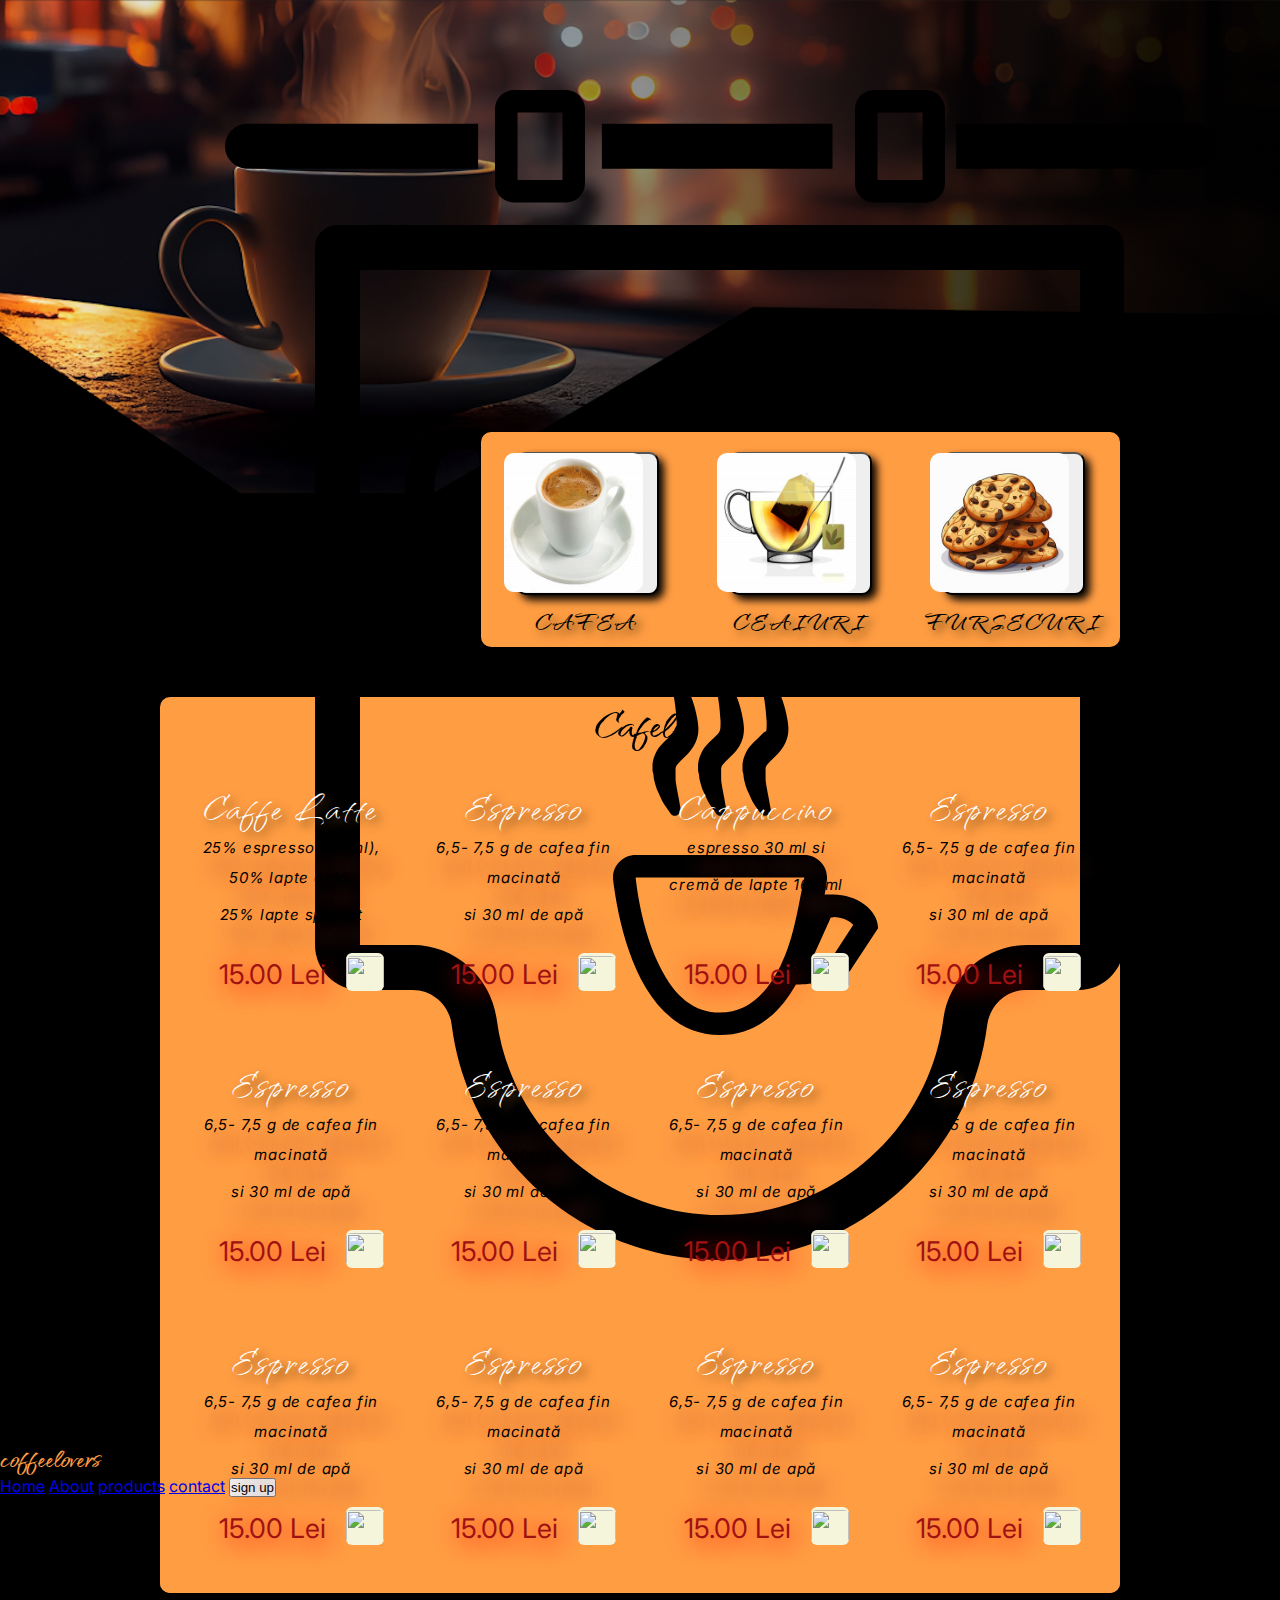
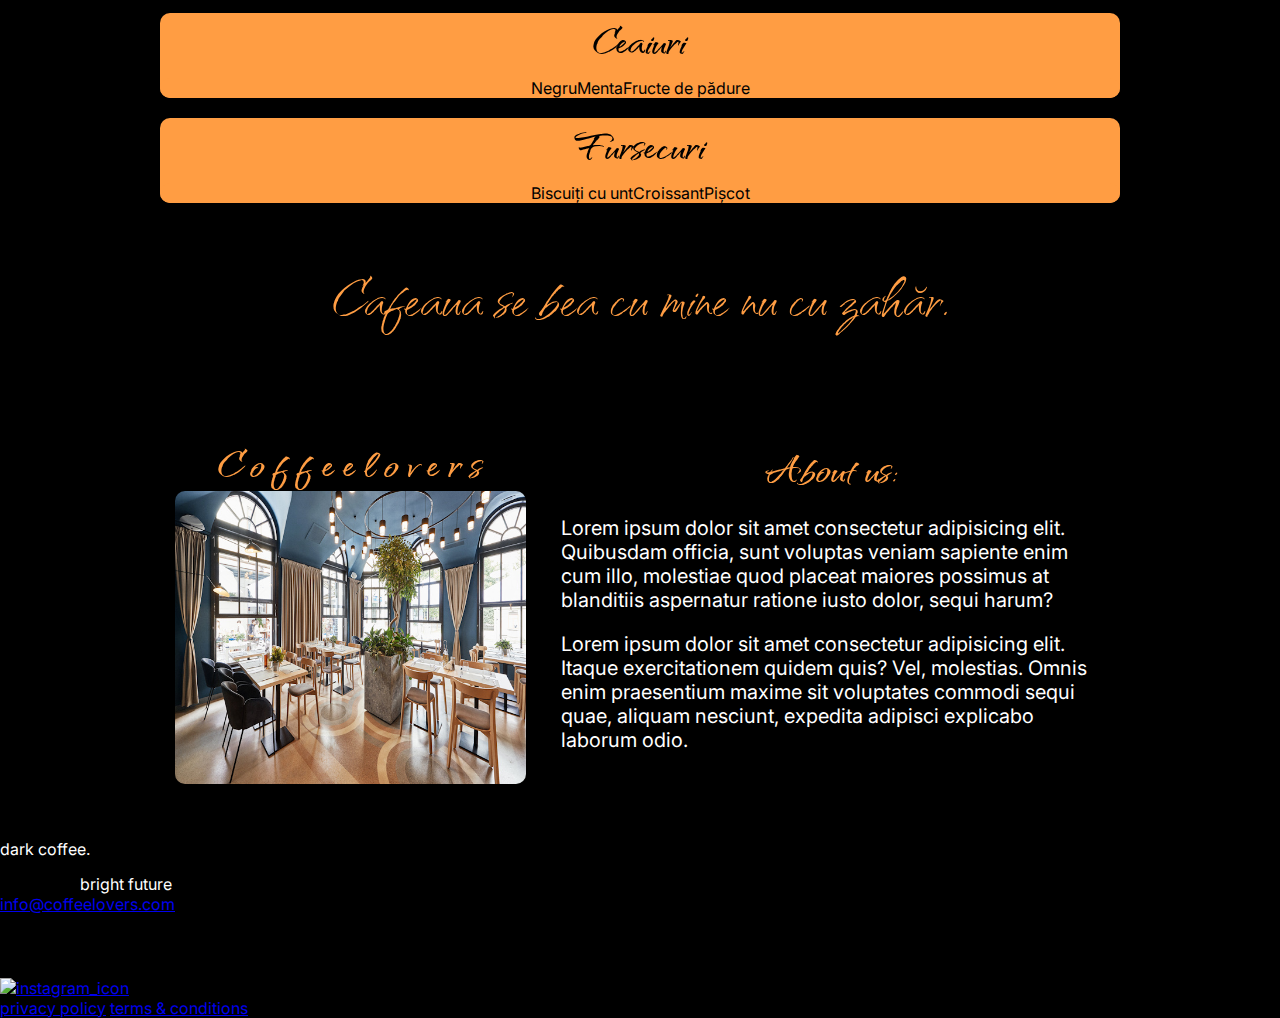
==== commit dd50269e: "no-more-faceplant" ====
--- a/index.html
+++ b/index.html
@@ -33,10 +33,246 @@
             <button type="button">sign up</button>
           </nav>
         </div>
+        
       </header>
 
       <!-- Aici se include elementul main -->
       <main>
+        <div class="frame-4">
+          <div class="frame-6">
+            <button id="button-main" onclick="showOptions('coffee')">
+              <img class="group-3" src="imagini/cafea.png" alt="cafea"/>
+            </button>
+            <div class="produse-text">CAFEA</div>
+          </div>
+          <div class="frame-6">
+            <button id="button-main" onclick="showOptions('tea')">
+              <img class="group-3" src="imagini/tea.png" alt="ceai"/>
+            </button>
+            <div class="produse-text"> CEAIURI</div>
+          </div>
+          <div class="frame-6">
+            <button id="button-main"onclick="showOptions('cookies')">
+              <img class="group-3" src="imagini/fursecuri.png" alt="fursecuri"/>
+            </button>
+            <div class="produse-text">FURSECURI</div>
+          </div>
+        </div>
+        
+        <section class="right-section">
+         
+          <div class="options" id="options-coffee">
+            <h3>Cafele</h3>
+            <div class="product-table">
+                  <div class="frame-18">
+                    <img class="rectangle-4" alt="" src="imagini/latte.png" />
+                    <div class="caffe-title">Caffe Latte</div>
+                    <div class="flexcontainer-2">
+                      <p class="span-wrapper">
+                        <span class="text-wrapper-5">  25% espresso (30 ml),<br /> 50% lapte cald,<br /></span>
+                      </p>
+                      <p class="span-wrapper"><span class="text-wrapper-5">25% lapte spumat</span></p>
+                    </div>
+                    <div class="frame-19">
+                      <div class="element-lei">15.00 Lei</div>
+                      <img class="frame-20" alt="" src="imagini/cos.svg" />
+                    </div>
+                  </div>
+                
+                  <div class="frame-18">
+                    <img class="rectangle-4" alt="" src="imagini/espresso.png" />
+                    <div class="caffe-title">Espresso</div>
+                    <div class="flexcontainer-2">
+                      <p class="span-wrapper">
+                        <span class="text-wrapper-5">  6,5- 7,5 g de cafea fin<br /> macinată<br /></span>
+                      </p>
+                      <p class="span-wrapper"><span class="text-wrapper-5"> si 30 ml de apă</span></p>
+                    </div>
+                    <div class="frame-19">
+                      <div class="element-lei">15.00 Lei</div>
+                      <img class="frame-20" alt="" src="imagini/cos.svg" />
+                    </div>
+                  </div>
+                
+                  <div class="frame-18">
+                    <img class="rectangle-4" alt="" src="imagini/cappuccino.png" />
+                    <div class="caffe-title">Cappuccino</div>
+                    <div class="flexcontainer-2">
+                      <p class="span-wrapper">
+                        <span class="text-wrapper-5"> espresso 30 ml si<br /></span>
+                      </p>
+                      <p class="span-wrapper"><span class="text-wrapper-5">cremă de lapte 160 ml</span></p>
+                    </div>
+                    <div class="frame-19">
+                      <div class="element-lei">15.00 Lei</div>
+                      <img class="frame-20" alt="" src="imagini/cos.svg" />
+                    </div>
+                  </div>
+                
+                  <div class="frame-18">
+                    <img class="rectangle-4" alt="" src="imagini/espresso.png" />
+                    <div class="caffe-title">Espresso</div>
+                    <div class="flexcontainer-2">
+                      <p class="span-wrapper">
+                        <span class="text-wrapper-5">  6,5- 7,5 g de cafea fin<br /> macinată<br /></span>
+                      </p>
+                      <p class="span-wrapper"><span class="text-wrapper-5"> si 30 ml de apă</span></p>
+                    </div>
+                    <div class="frame-19">
+                      <div class="element-lei">15.00 Lei</div>
+                      <img class="frame-20" alt="" src="imagini/cos.svg" />
+                    </div>
+                  </div>
+               
+                  <div class="frame-18">
+                    <img class="rectangle-4" alt="" src="imagini/espresso.png" />
+                    <div class="caffe-title">Espresso</div>
+                    <div class="flexcontainer-2">
+                      <p class="span-wrapper">
+                        <span class="text-wrapper-5">  6,5- 7,5 g de cafea fin<br /> macinată<br /></span>
+                      </p>
+                      <p class="span-wrapper"><span class="text-wrapper-5"> si 30 ml de apă</span></p>
+                    </div>
+                    <div class="frame-19">
+                      <div class="element-lei">15.00 Lei</div>
+                      <img class="frame-20" alt="" src="imagini/cos.svg" />
+                    </div>
+                  </div>
+                
+                  <div class="frame-18">
+                    <img class="rectangle-4" alt="" src="imagini/espresso.png" />
+                    <div class="caffe-title">Espresso</div>
+                    <div class="flexcontainer-2">
+                      <p class="span-wrapper">
+                        <span class="text-wrapper-5">  6,5- 7,5 g de cafea fin<br /> macinată<br /></span>
+                      </p>
+                      <p class="span-wrapper"><span class="text-wrapper-5"> si 30 ml de apă</span></p>
+                    </div>
+                    <div class="frame-19">
+                      <div class="element-lei">15.00 Lei</div>
+                      <img class="frame-20" alt="" src="imagini/cos.svg" />
+                    </div>
+                  </div>
+                
+                  <div class="frame-18">
+                    <img class="rectangle-4" alt="" src="imagini/espresso.png" />
+                    <div class="caffe-title">Espresso</div>
+                    <div class="flexcontainer-2">
+                      <p class="span-wrapper">
+                        <span class="text-wrapper-5">  6,5- 7,5 g de cafea fin<br /> macinată<br /></span>
+                      </p>
+                      <p class="span-wrapper"><span class="text-wrapper-5"> si 30 ml de apă</span></p>
+                    </div>
+                    <div class="frame-19">
+                      <div class="element-lei">15.00 Lei</div>
+                      <img class="frame-20" alt="" src="imagini/cos.svg" />
+                    </div>
+                  </div>
+                
+                  <div class="frame-18">
+                    <img class="rectangle-4" alt="" src="imagini/espresso.png" />
+                    <div class="caffe-title">Espresso</div>
+                    <div class="flexcontainer-2">
+                      <p class="span-wrapper">
+                        <span class="text-wrapper-5">  6,5- 7,5 g de cafea fin<br /> macinată<br /></span>
+                      </p>
+                      <p class="span-wrapper"><span class="text-wrapper-5"> si 30 ml de apă</span></p>
+                    </div>
+                    <div class="frame-19">
+                      <div class="element-lei">15.00 Lei</div>
+                      <img class="frame-20" alt="" src="imagini/cos.svg" />
+                    </div>
+                  </div>
+                
+                  <div class="frame-18">
+                    <img class="rectangle-4" alt="" src="imagini/espresso.png" />
+                    <div class="caffe-title">Espresso</div>
+                    <div class="flexcontainer-2">
+                      <p class="span-wrapper">
+                        <span class="text-wrapper-5">  6,5- 7,5 g de cafea fin<br /> macinată<br /></span>
+                      </p>
+                      <p class="span-wrapper"><span class="text-wrapper-5"> si 30 ml de apă</span></p>
+                    </div>
+                    <div class="frame-19">
+                      <div class="element-lei">15.00 Lei</div>
+                      <img class="frame-20" alt="" src="imagini/cos.svg" />
+                    </div>
+                  </div>
+                
+                  <div class="frame-18">
+                    <img class="rectangle-4" alt="" src="imagini/espresso.png" />
+                    <div class="caffe-title">Espresso</div>
+                    <div class="flexcontainer-2">
+                      <p class="span-wrapper">
+                        <span class="text-wrapper-5">  6,5- 7,5 g de cafea fin<br /> macinată<br /></span>
+                      </p>
+                      <p class="span-wrapper"><span class="text-wrapper-5"> si 30 ml de apă</span></p>
+                    </div>
+                    <div class="frame-19">
+                      <div class="element-lei">15.00 Lei</div>
+                      <img class="frame-20" alt="" src="imagini/cos.svg" />
+                    </div>
+                  </div>
+                
+                  <div class="frame-18">
+                    <img class="rectangle-4" alt="" src="imagini/espresso.png" />
+                    <div class="caffe-title">Espresso</div>
+                    <div class="flexcontainer-2">
+                      <p class="span-wrapper">
+                        <span class="text-wrapper-5">  6,5- 7,5 g de cafea fin<br /> macinată<br /></span>
+                      </p>
+                      <p class="span-wrapper"><span class="text-wrapper-5"> si 30 ml de apă</span></p>
+                    </div>
+                    <div class="frame-19">
+                      <div class="element-lei">15.00 Lei</div>
+                      <img class="frame-20" alt="" src="imagini/cos.svg" />
+                    </div>
+                  </div>
+                
+                  <div class="frame-18">
+                    <img class="rectangle-4" alt="" src="imagini/espresso.png" />
+                    <div class="caffe-title">Espresso</div>
+                    <div class="flexcontainer-2">
+                      <p class="span-wrapper">
+                        <span class="text-wrapper-5">  6,5- 7,5 g de cafea fin<br /> macinată<br /></span>
+                      </p>
+                      <p class="span-wrapper"><span class="text-wrapper-5"> si 30 ml de apă</span></p>
+                    </div>
+                    <div class="frame-19">
+                      <div class="element-lei">15.00 Lei</div>
+                      <img class="frame-20" alt="" src="imagini/cos.svg" />
+                    </div>
+                  </div>
+                
+            </div>
+          </div>
+          <div class="options" id="options-tea">
+            <h3>Ceaiuri</h3>
+            <table class="product-table">
+              <tr>
+                <td>Negru</td>
+                <td>Menta</td>
+                <td>Fructe de pădure</td>
+              </tr>
+            </table>
+          </div>
+          <div class="options" id="options-cookies">
+            <h3>Fursecuri</h3>
+            <table class="product-table">
+              <tr>
+                <td>Biscuiți cu unt</td>
+                <td>Croissant</td>
+                <td>Pișcot</td>
+              </tr>
+            </table>
+          </div>
+          <section class="description-section">
+            <p class="description">
+              Cafeaua se bea cu mine nu cu zahăr.
+            </p>
+          </section>
+            
+        </section> 
         <div class="img-and-about-us-container">
           <section class="left-section">
             <h2>C o f f e e l o v e r s</h2>
@@ -47,118 +283,7 @@
             <p>Lorem ipsum dolor sit amet consectetur adipisicing elit. Quibusdam officia, sunt voluptas veniam sapiente enim cum illo, molestiae quod placeat maiores possimus at blanditiis aspernatur ratione iusto dolor, sequi harum?</p>
             <p>Lorem ipsum dolor sit amet consectetur adipisicing elit. Itaque exercitationem quidem quis? Vel, molestias. Omnis enim praesentium maxime sit voluptates commodi sequi quae, aliquam nesciunt, expedita adipisci explicabo laborum odio.</p>
           </div>
-        </div>
-        <section class="right-section">
-          <h2>P r o d u s e l e   N o a s t r e</h2>
-          <div class="product-buttons">
-            <button class="product-btn" onclick="showOptions('coffee')">
-              Cafea
-            </button>
-            <button class="product-btn" onclick="showOptions('tea')">
-              Ceai
-            </button>
-            <button class="product-btn" onclick="showOptions('cookies')">
-              Fursecuri
-            </button>
-          </div>
-          <div class="options" id="options-coffee">
-            <h3>Cafele</h3>
-            <table class="product-table">
-              <tr>
-                <td>
-                  <div class="frame-18">
-                    <img class="rectangle-4" alt="" src="imagini/latte.png" />
-                    <div class="caffe-title">Caffe Latte</div>
-                    <div class="flexcontainer-2">
-                      <p class="span-wrapper">
-                        <span class="text-wrapper-5">  25% espresso (30 ml),<br /> 50% lapte cald,<br /></span>
-                      </p>
-                      <p class="span-wrapper"><span class="text-wrapper-5">25% lapte spumat</span></p>
-                    </div>
-                    <div class="frame-19">
-                      <div class="element-lei">15.00 Lei ____</div>
-                      <img class="frame-20" alt="" src="imagini/cos.svg" />
-                    </div>
-                  </div>
-                </td>
-                <td>
-                  <div class="frame-18">
-                    <img class="rectangle-4" alt="" src="imagini/espresso.png" />
-                    <div class="caffe-title">Espresso</div>
-                    <div class="flexcontainer-2">
-                      <p class="span-wrapper">
-                        <span class="text-wrapper-5">  6,5- 7,5 g de cafea fin<br /> macinată<br /></span>
-                      </p>
-                      <p class="span-wrapper"><span class="text-wrapper-5"> si 30 ml de apă</span></p>
-                    </div>
-                    <div class="frame-19">
-                      <div class="element-lei">15.00 Lei ____</div>
-                      <img class="frame-20" alt="" src="imagini/cos.svg" />
-                    </div>
-                  </div>
-                </td>
-                <td>
-                  <div class="frame-18">
-                    <img class="rectangle-4" alt="" src="imagini/cappuccino.png" />
-                    <div class="caffe-title">Cappuccino</div>
-                    <div class="flexcontainer-2">
-                      <p class="span-wrapper">
-                        <span class="text-wrapper-5"> espresso 30 ml si<br /></span>
-                      </p>
-                      <p class="span-wrapper"><span class="text-wrapper-5">cremă de lapte 160 ml</span></p>
-                    </div>
-                    <div class="frame-19">
-                      <div class="element-lei">15.00 Lei ____</div>
-                      <img class="frame-20" alt="" src="imagini/cos.svg" />
-                    </div>
-                  </div>
-                </td>
-                <td>
-                  <div class="frame-18">
-                    <img class="rectangle-4" alt="" src="imagini/espresso.png" />
-                    <div class="caffe-title">Espresso</div>
-                    <div class="flexcontainer-2">
-                      <p class="span-wrapper">
-                        <span class="text-wrapper-5">  6,5- 7,5 g de cafea fin<br /> macinată<br /></span>
-                      </p>
-                      <p class="span-wrapper"><span class="text-wrapper-5"> si 30 ml de apă</span></p>
-                    </div>
-                    <div class="frame-19">
-                      <div class="element-lei">15.00 Lei ____</div>
-                      <img class="frame-20" alt="" src="imagini/cos.svg" />
-                    </div>
-                  </div>
-                </td>
-              </tr>
-            </table>
-          </div>
-          <div class="options" id="options-tea">
-            <h3>Ceaiuri</h3>
-            <table class="product-table">
-              <tr>
-                <td>Negru</td>
-                <td>Menta</td>
-                <td>Fructe de pădure</td>
-              </tr>
-            </table>
-          </div>
-          <div class="options" id="options-cookies">
-            <h3>Fursecuri</h3>
-            <table class="product-table">
-              <tr>
-                <td>Biscuiți cu unt</td>
-                <td>Croissant</td>
-                <td>Pișcot</td>
-              </tr>
-            </table>
-          </div>
-          <section class="description-section">
-            <p class="description">
-              Cafeaua se bea cu mine nu cu zahăr.
-            </p>
-          </section>
-            
-        </section>   
+        </div>  
       </main>
       
       <script src="script.js"></script>
--- a/stiluriMain.css
+++ b/stiluriMain.css
@@ -1,12 +1,13 @@
 /* Aici vor fi stilurile pentru elementul main */
 main {
   display: flex;
-  flex-direction: column-reverse;
+  flex-direction: column;
   justify-content: center;
   align-items: center;
   padding: 40px;
   gap: 40px;
   width: 100%;
+  background-color: transparent;
 }
 .img-and-about-us-container {
   display: flex;
@@ -46,6 +47,114 @@
   color: black;
 }
 
+.frame-4 {
+  display: flex;
+  max-width: max-content;
+  height: auto;
+  align-self: end;
+  align-items: center;
+  justify-content: space-between;
+  position: relative;
+  background-color: #ff9d43;
+  margin-right: 10%;
+  border-radius: 10px;
+  margin-top: -13em;
+}
+
+.frame-5 {
+  display: flex;
+  flex-direction: column;
+  width: 213px;
+  align-items: center;
+  gap: 31px;
+  position: relative;
+}
+
+.group-2 {
+  position: relative;
+  width: 140px;
+  height: 140px;
+  margin-top: 20px;
+}
+
+.text-wrapper-3 {
+  position: relative;
+  align-self: stretch;
+  font-family: "Inter-Regular", Helvetica;
+  font-weight: 400;
+  color: var(--black);
+  font-size: 24px;
+  text-align: center;
+  letter-spacing: 3.6px;
+  line-height: 30px;
+}
+
+.frame-6 {
+  display: flex;
+  flex-direction: column;
+  width: 213px;
+  height: 215px;
+  align-items: center;
+  position: relative;
+  gap: 10px;
+  margin-bottom: auto;
+}
+
+#button-main {
+  background-image: none;
+  cursor: pointer;
+  box-shadow: 5px 5px 8px #000;
+  position: relative;
+  width: 143px;
+  height: 143px;
+  margin-top: 20px;
+  border-radius: 10px;
+}
+
+.group-3 {
+  position: relative;
+  width: 139px;
+  height: 139px;
+  margin-top: 20px;
+  border-radius: 10px;
+  margin-top: -2px;
+  margin-left: -14px;
+}
+
+.produse-text {
+  position: relative;
+  align-self: auto;
+  height: auto;
+  font-family: "Qwitcher Grypen";
+  font-weight: 700;
+  color: var(--black);
+  font-size: 30px;
+  letter-spacing: 3.6px;
+  text-shadow: 5px 5px 10px rgb(90, 56, 11);
+}
+
+.frame-7 {
+  display: flex;
+  flex-direction: column;
+  width: 213px;
+  height: 215,5px;
+  align-items: center;
+  gap: 24px;
+  position: relative;
+  margin-left: -48px;
+}
+
+.group-4 {
+  position: relative;
+  width: 140px;
+  height: 140px;
+  margin-top: 20px;
+}
+.meniu{
+  max-width: max-content;
+  height: auto;
+}
+
 .right-section {
   width: 80%;
 }
@@ -61,38 +170,14 @@
   border-radius: 10px;
 }
 
-.product-buttons {
-  margin-bottom: 20px;
-}
-
-.product-btn {
+.options {
   display: block;
-  width: 100%;
-  padding: 5px 10px;
-  font-size: 30px;
-  font-weight: bold;
-  color: #000000;
-  background-color: #ff9d43;
-  border: none;
-  border-radius: 10px;
-  cursor: pointer;
-  margin-bottom: 10px;
-  text-align: center;
-  transition: background-color 0.3s ease, transform 0.2s ease;
-}
-
-.product-btn:hover {
-  background-color: #fdad63;
-  transform: scale(1.05);
-}
-
-.options {
-  display: none;
   background-color: #ff9d43;
   border-radius: 10px;
   margin-bottom: 20px;
   max-width: 100%;
   height: auto;
+
 }
 
 .product-table {
@@ -103,29 +188,7 @@
   margin-top: 10px;
   background-color: #ff9d43;
   border-radius: 10px;
-}
-
-.product-table td {
-  max-width: 25%;
-  height: auto;
-  padding: 6px;
-  font-size: 50px;
-  font-family: "Qwitcher Grypen";
-  text-align: center;
-  color: #000000;
-  /*border: 1px solid #000000; */
-}
-
-.product-table tbody{
-  display: block;
-  max-width: 100%;
-  height: auto;
-}
-
-.product-table tr{
-  display: block;
-  max-width: 100%;
-  height: auto;
+  justify-content: space-evenly;
 }
 
 .description {
@@ -146,22 +209,17 @@
 
 .frame-18 {
   position: relative;
-
-  height: 500px;
-  align-items: center;
-  justify-content: space-between;
+  height: auto;
   padding: 19px 13px;
-
- 
+  max-width: min-content;
+  padding-bottom: 3em;
 }
 
 .rectangle-4 {
   display: block;
   margin-left: auto;
   margin-right: auto;
-  width: 50%;
-  
-  
+  width: 100%;
   height: auto;
   object-fit: cover;
   border-radius: 10px;
@@ -173,12 +231,13 @@
   height: 38px;
   background-color: beige;
   border-radius: 6px;
-  align-self: center;
+  padding-block: 3px;
+  left: 20px;
 }
 
 .frame-19 {
   display: flex;
-  align-items: flex-start;
+  align-items: center;
   justify-content: space-between;
   padding: 0px 16px;
   position: relative;
@@ -187,14 +246,13 @@
 
 .caffe-title {
   position: relative;
-  font-family: var(--txt-cafee-title-font-family);
-  font-weight: var(--txt-cafee-title-font-weight);
+  font-family: "Qwitcher Grypen";
+  font-weight: 400;
   color: #ffffff;
-  font-size: var(--txt-cafee-title-font-size);
-  text-align: center;
-  letter-spacing: var(--txt-cafee-title-letter-spacing);
-  line-height: var(--txt-cafee-title-line-height);
-  font-style: var(--txt-cafee-title-font-style);
+  font-size: 3em;
+  text-align: center;
+  letter-spacing: 2px;
+  text-shadow: 5px 5px 10px rgb(100, 62, 19);
 }
 
 .flexcontainer-2 { 
@@ -203,6 +261,7 @@
   align-items: flex-start;
   gap: 7px;
   height: 120px;
+  text-shadow: 9px 19px 20px #973c3c;
 }
 
 .span-wrapper {
@@ -211,9 +270,11 @@
   font-family: "Inter", Helvetica;
   font-weight: 400;
   color: var(--bgcoffee-2);
-  font-size: 20px;
+  font-size: 15px;
+  font-style: italic;
   letter-spacing: 4px;
   line-height: 30px;
+  text-align: center;
 }
 
 .text-wrapper-5 {
@@ -223,15 +284,9 @@
 .element-lei {
   position: relative;
   width: fit-content;
-  margin-top: -1px;
-  font-family: var(--txt-cafee-title-font-family);
-  font-weight: var(--txt-cafee-title-font-weight);
+  margin-top: 4px;
   color: #a01212;
-  font-size: var(--txt-cafee-title-font-size);
-  letter-spacing: var(--txt-cafee-title-letter-spacing);
-  line-height: var(--txt-cafee-title-line-height);
+  font-size: 27px;
   white-space: nowrap;
-  font-style: var(--txt-cafee-title-font-style);
-}
-
-
+  text-shadow: 4px 5px 25px red;
+}
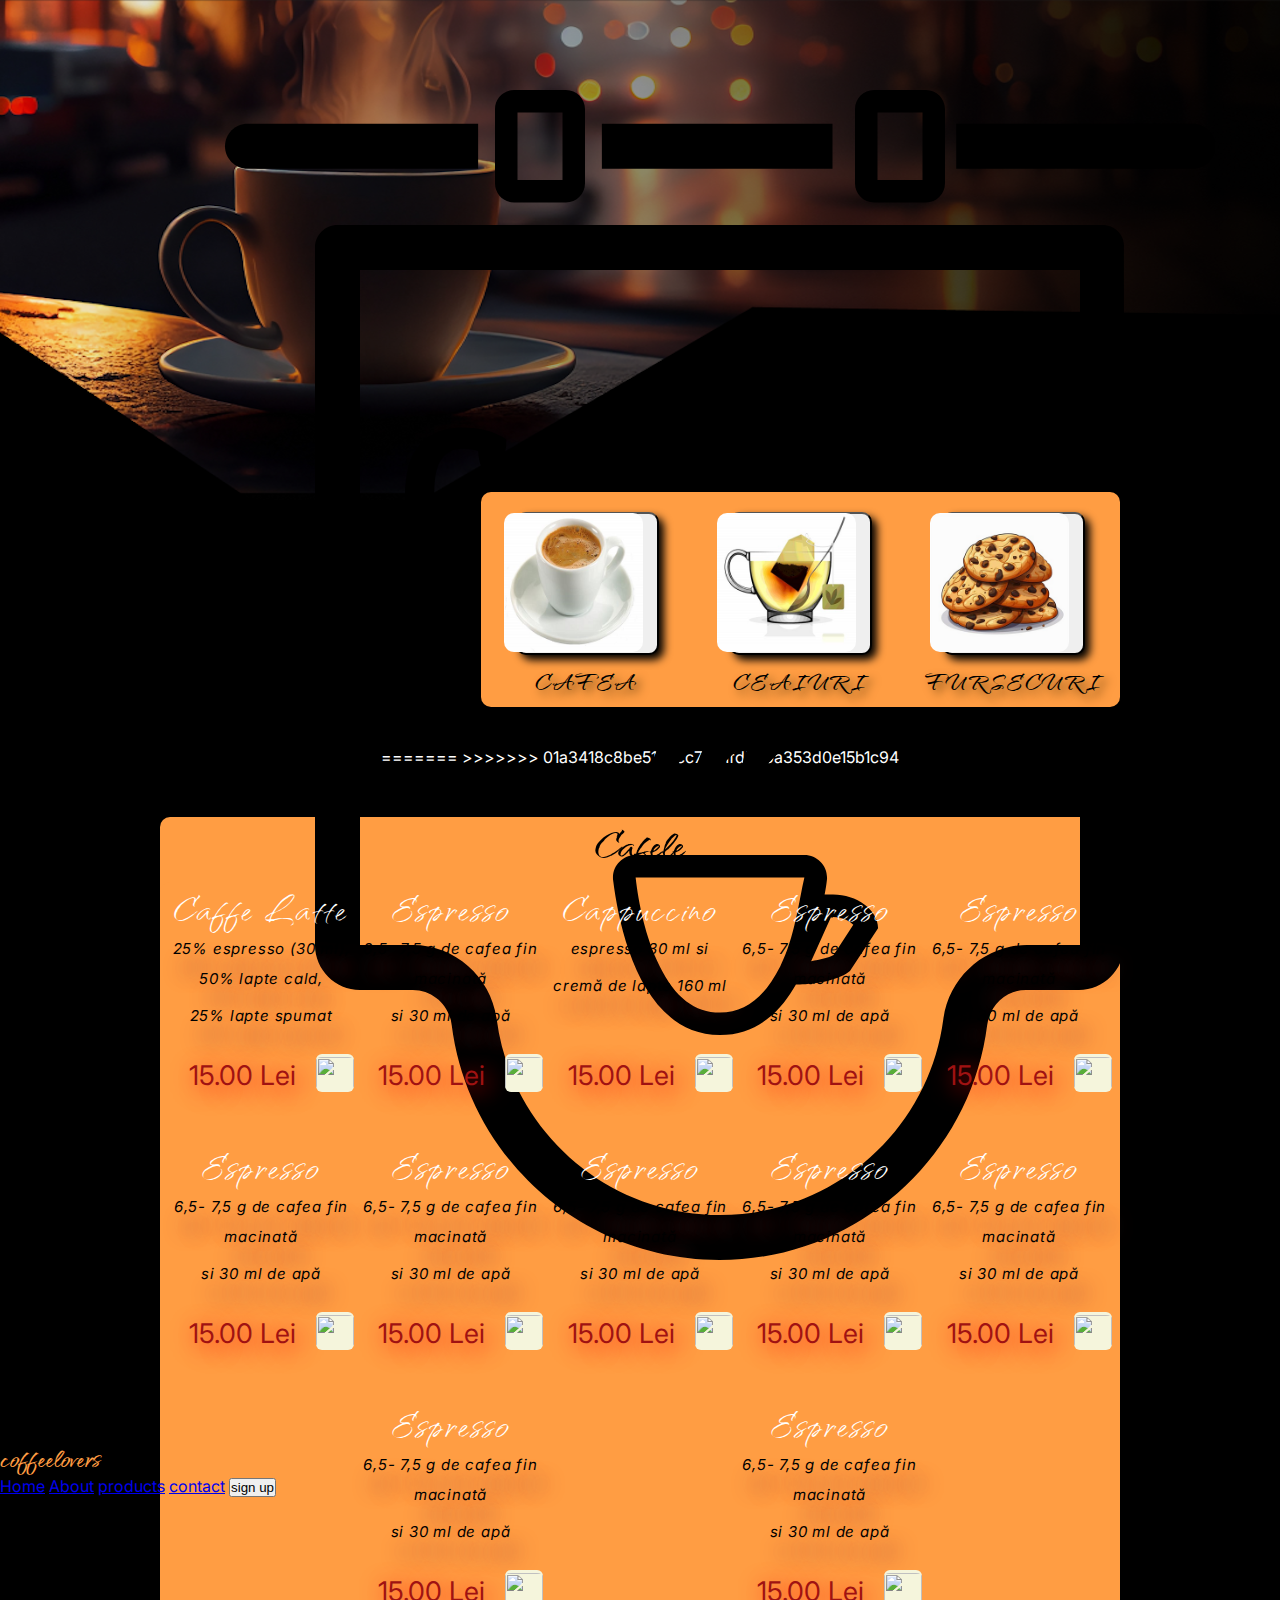
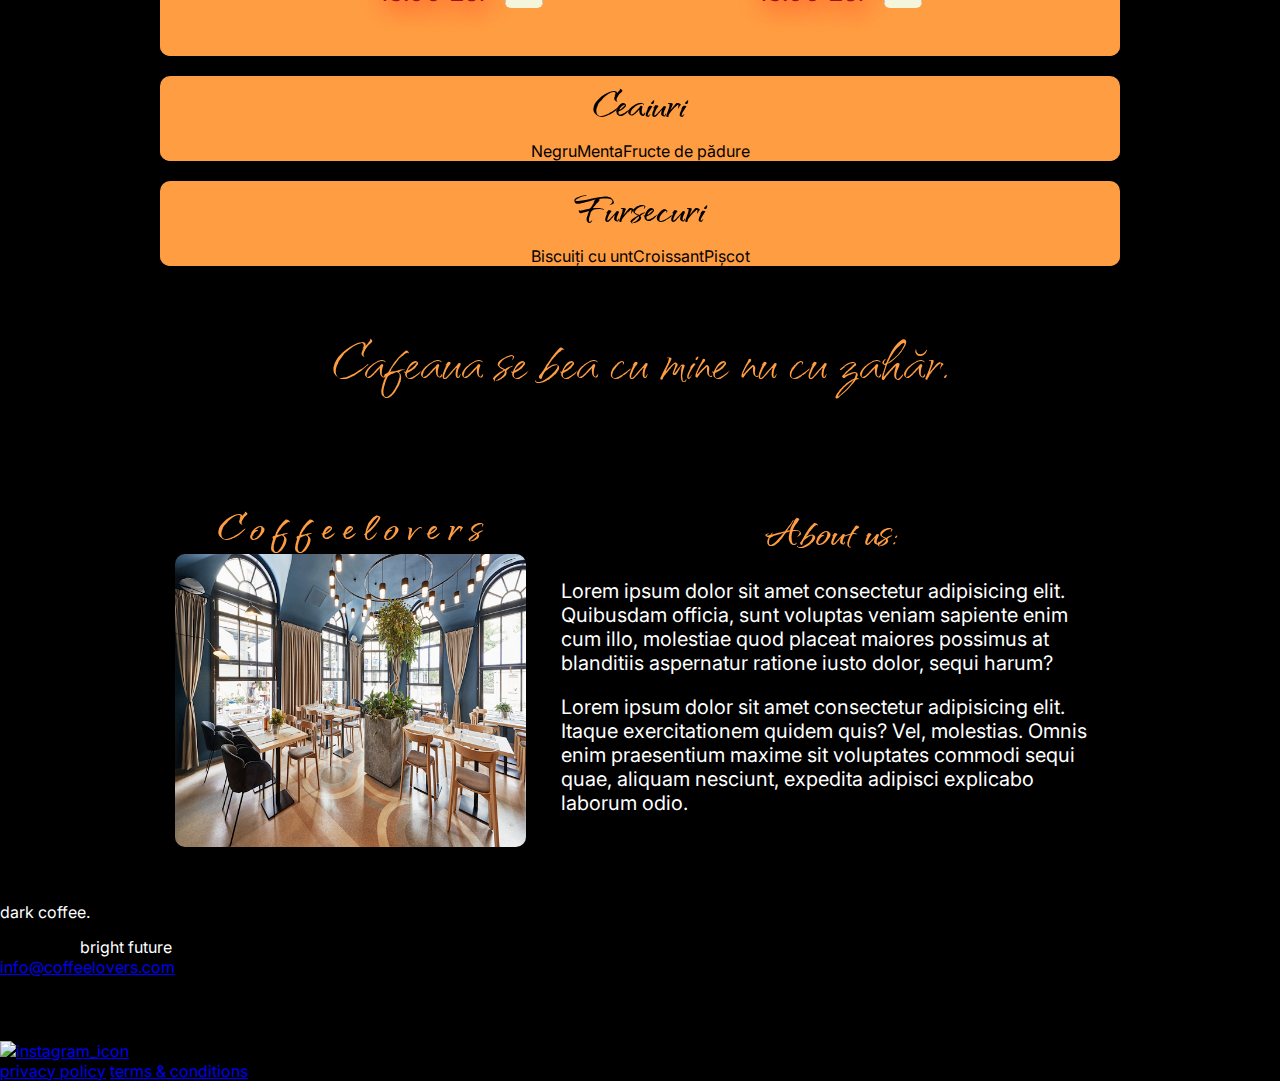
==== commit 27383aab: "Merge branch 'ceva-nou' of https://github.com/Daniel-Phy/kfee4u into ceva-nou" ====
--- a/index.html
+++ b/index.html
@@ -38,6 +38,7 @@
 
       <!-- Aici se include elementul main -->
       <main>
+<<<<<<< HEAD
         <div class="frame-4">
           <div class="frame-6">
             <button id="button-main" onclick="showOptions('coffee')">
@@ -59,6 +60,8 @@
           </div>
         </div>
         
+=======
+>>>>>>> 01a3418c8be515bcc7021fd500a353d0e15b1c94
         <section class="right-section">
          
           <div class="options" id="options-coffee">
--- a/stiluriMain.css
+++ b/stiluriMain.css
@@ -210,6 +210,10 @@
 .frame-18 {
   position: relative;
   height: auto;
+<<<<<<< HEAD
+=======
+
+>>>>>>> 01a3418c8be515bcc7021fd500a353d0e15b1c94
   padding: 19px 13px;
   max-width: min-content;
   padding-bottom: 3em;
@@ -252,7 +256,11 @@
   font-size: 3em;
   text-align: center;
   letter-spacing: 2px;
+<<<<<<< HEAD
   text-shadow: 5px 5px 10px rgb(100, 62, 19);
+=======
+  text-shadow: 5px 5px 10px blue;
+>>>>>>> 01a3418c8be515bcc7021fd500a353d0e15b1c94
 }
 
 .flexcontainer-2 { 
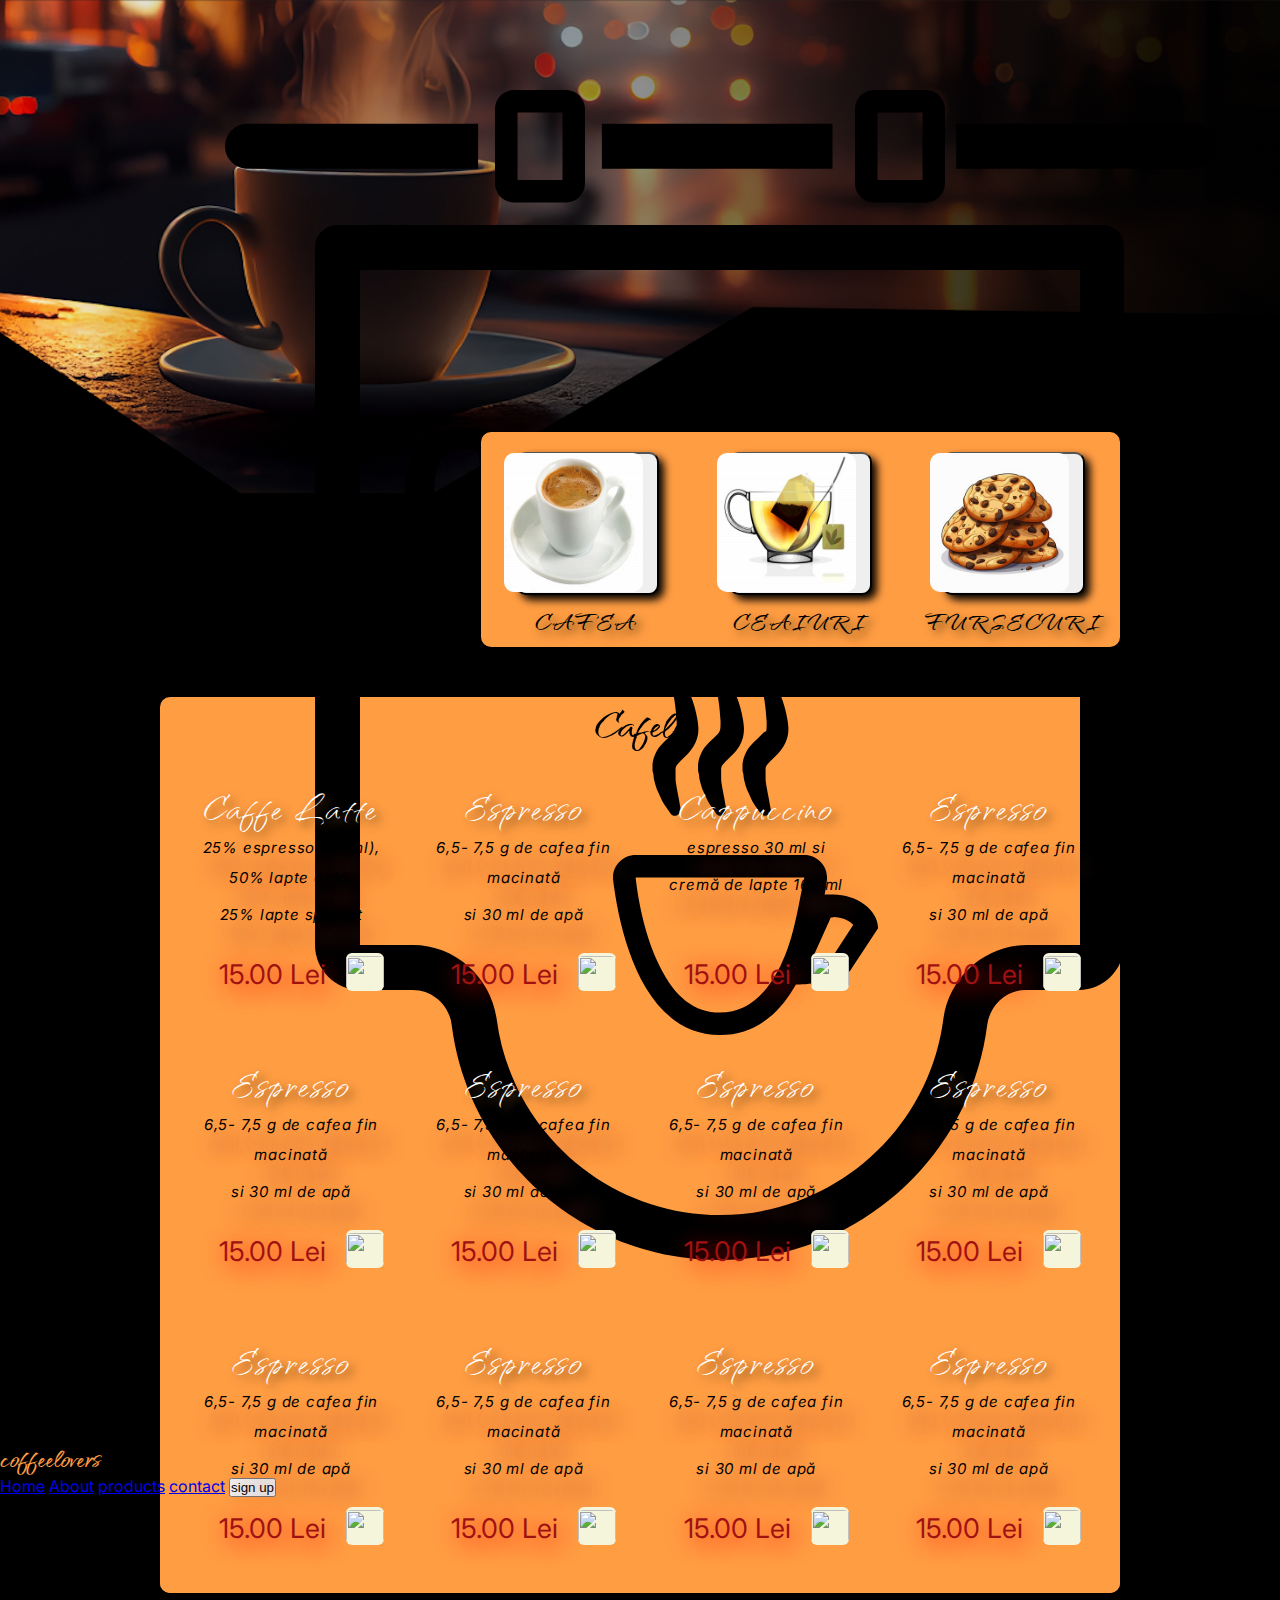
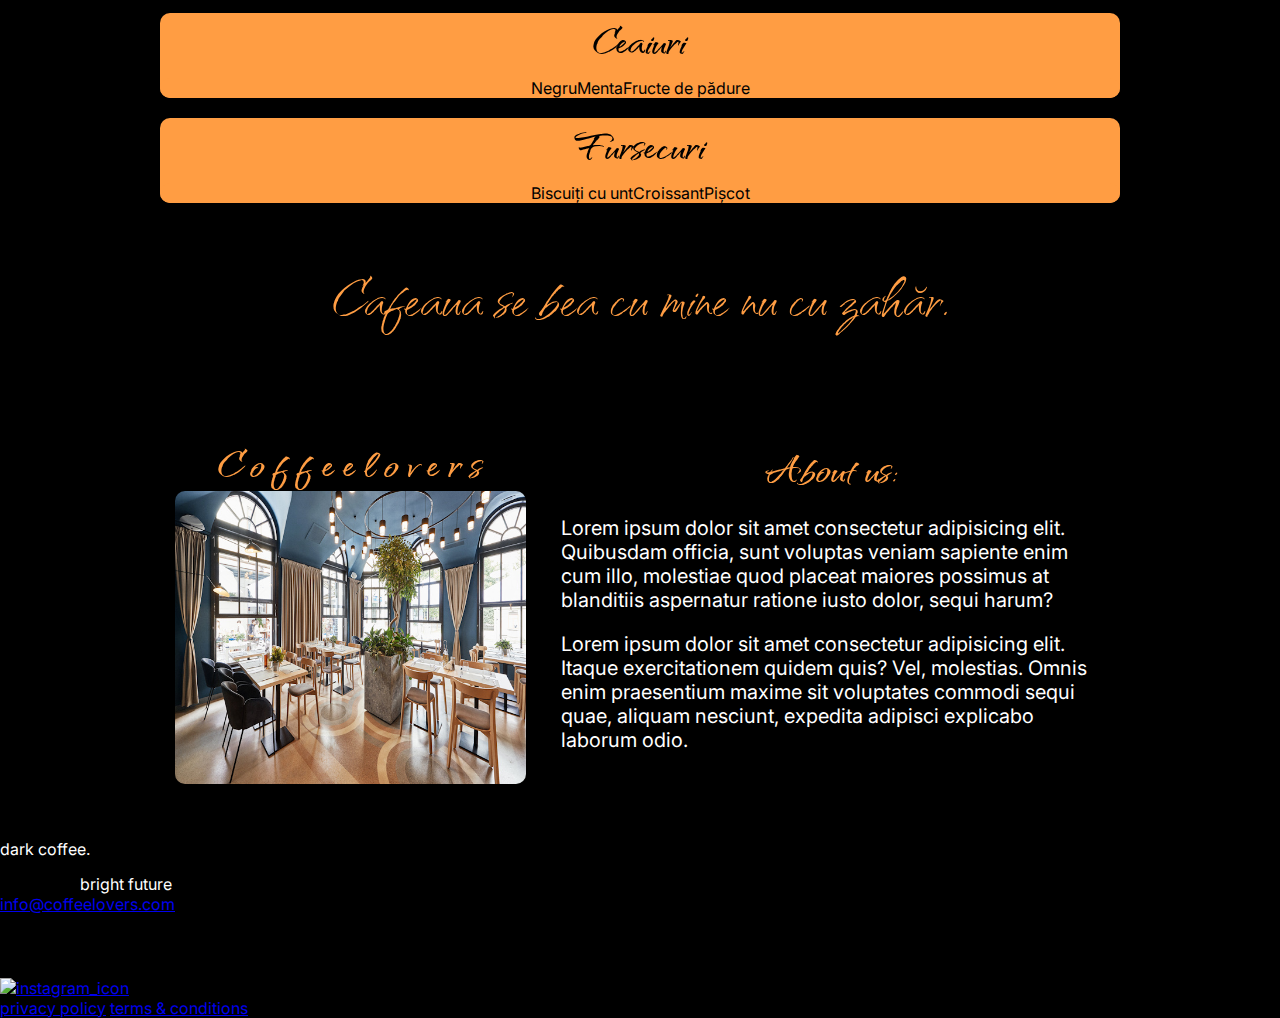
==== commit 09f2eadc: "no-more-faceplant" ====
--- a/index.html
+++ b/index.html
@@ -38,7 +38,6 @@
 
       <!-- Aici se include elementul main -->
       <main>
-<<<<<<< HEAD
         <div class="frame-4">
           <div class="frame-6">
             <button id="button-main" onclick="showOptions('coffee')">
@@ -59,9 +58,7 @@
             <div class="produse-text">FURSECURI</div>
           </div>
         </div>
-        
-=======
->>>>>>> 01a3418c8be515bcc7021fd500a353d0e15b1c94
+    
         <section class="right-section">
          
           <div class="options" id="options-coffee">
--- a/stiluriMain.css
+++ b/stiluriMain.css
@@ -210,10 +210,6 @@
 .frame-18 {
   position: relative;
   height: auto;
-<<<<<<< HEAD
-=======
-
->>>>>>> 01a3418c8be515bcc7021fd500a353d0e15b1c94
   padding: 19px 13px;
   max-width: min-content;
   padding-bottom: 3em;
@@ -256,11 +252,8 @@
   font-size: 3em;
   text-align: center;
   letter-spacing: 2px;
-<<<<<<< HEAD
   text-shadow: 5px 5px 10px rgb(100, 62, 19);
-=======
-  text-shadow: 5px 5px 10px blue;
->>>>>>> 01a3418c8be515bcc7021fd500a353d0e15b1c94
+
 }
 
 .flexcontainer-2 { 
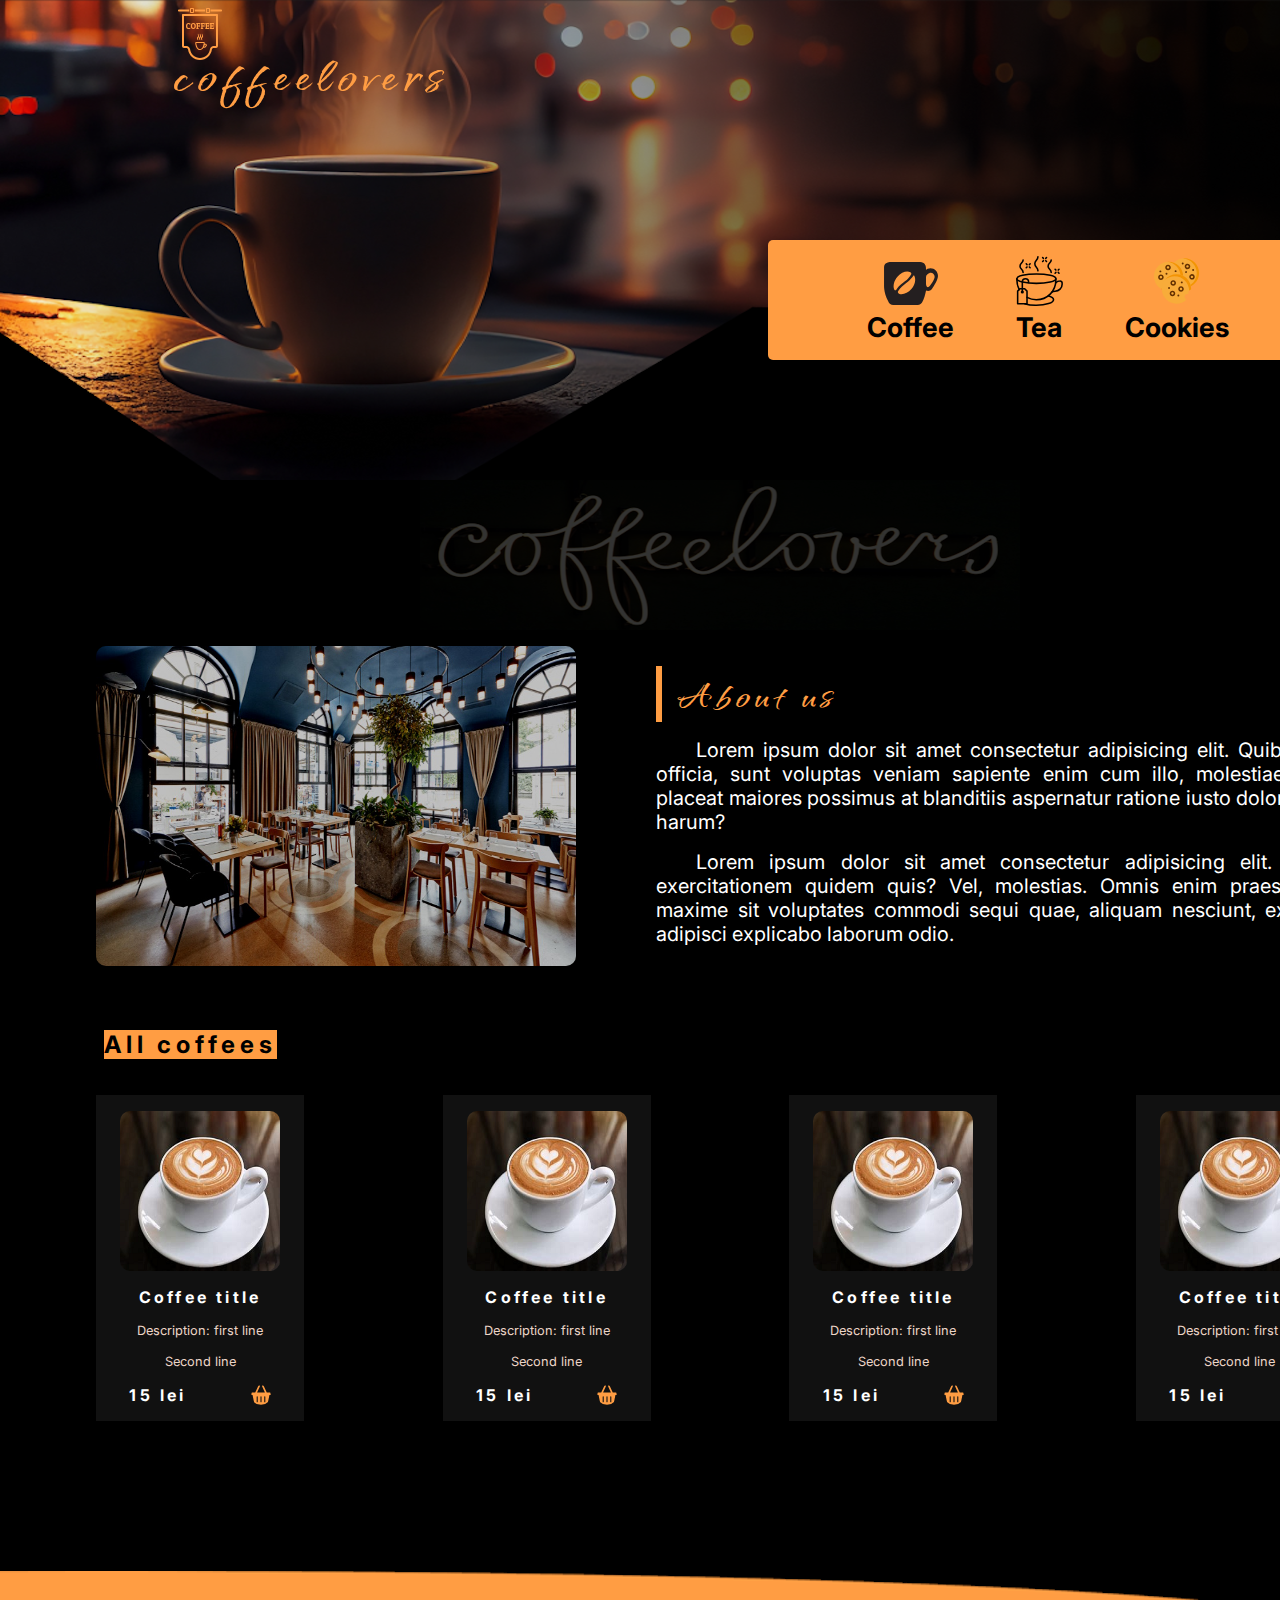
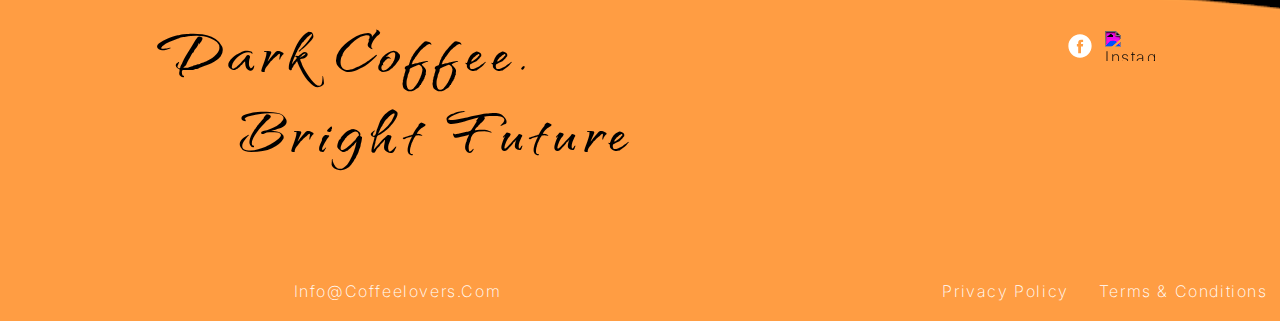
==== commit 0bd38a5d: "Modificari in main-afisare carduri" ====
--- a/index.html
+++ b/index.html
@@ -25,268 +25,100 @@
             <p><h1 class="coffeelovers">coffeelovers</h1></p>
           </div>
           <!--meniu-->
-          <nav class="meniu">
+          <!--<nav class="meniu">
             <a href="#">Home</a>
             <a href="#">About</a>
             <a href="#">products</a>
             <a href="#">contact</a>
             <button type="button">sign up</button>
-          </nav>
+          </nav>-->
         </div>
-        
       </header>
 
       <!-- Aici se include elementul main -->
       <main>
-        <div class="frame-4">
-          <div class="frame-6">
-            <button id="button-main" onclick="showOptions('coffee')">
-              <img class="group-3" src="imagini/cafea.png" alt="cafea"/>
-            </button>
-            <div class="produse-text">CAFEA</div>
+        <section>
+          <div class="product-buttons">
+                <button class="product-btn">
+                  <img src="imagini/coffee_cup.svg" alt="coffee_cup">
+                  Coffee
+                </button>
+                <button class="product-btn">
+                  <img src="imagini/tea_cup.svg" alt="tea_cup" style="padding-bottom: 5px;">
+                  Tea
+                </button>
+                <button class="product-btn">
+                  <img src="imagini/cookies.svg" alt="cookies" style="padding-bottom: 5px;">
+                  Cookies
+                </button>
           </div>
-          <div class="frame-6">
-            <button id="button-main" onclick="showOptions('tea')">
-              <img class="group-3" src="imagini/tea.png" alt="ceai"/>
-            </button>
-            <div class="produse-text"> CEAIURI</div>
+          <div id="coffeelovers">
+            <img src="imagini/coffeelovers.png" alt="coffeelovers">
           </div>
-          <div class="frame-6">
-            <button id="button-main"onclick="showOptions('cookies')">
-              <img class="group-3" src="imagini/fursecuri.png" alt="fursecuri"/>
-            </button>
-            <div class="produse-text">FURSECURI</div>
-          </div>
-        </div>
-    
-        <section class="right-section">
-         
-          <div class="options" id="options-coffee">
-            <h3>Cafele</h3>
-            <div class="product-table">
-                  <div class="frame-18">
-                    <img class="rectangle-4" alt="" src="imagini/latte.png" />
-                    <div class="caffe-title">Caffe Latte</div>
-                    <div class="flexcontainer-2">
-                      <p class="span-wrapper">
-                        <span class="text-wrapper-5">  25% espresso (30 ml),<br /> 50% lapte cald,<br /></span>
-                      </p>
-                      <p class="span-wrapper"><span class="text-wrapper-5">25% lapte spumat</span></p>
-                    </div>
-                    <div class="frame-19">
-                      <div class="element-lei">15.00 Lei</div>
-                      <img class="frame-20" alt="" src="imagini/cos.svg" />
-                    </div>
-                  </div>
-                
-                  <div class="frame-18">
-                    <img class="rectangle-4" alt="" src="imagini/espresso.png" />
-                    <div class="caffe-title">Espresso</div>
-                    <div class="flexcontainer-2">
-                      <p class="span-wrapper">
-                        <span class="text-wrapper-5">  6,5- 7,5 g de cafea fin<br /> macinată<br /></span>
-                      </p>
-                      <p class="span-wrapper"><span class="text-wrapper-5"> si 30 ml de apă</span></p>
-                    </div>
-                    <div class="frame-19">
-                      <div class="element-lei">15.00 Lei</div>
-                      <img class="frame-20" alt="" src="imagini/cos.svg" />
-                    </div>
-                  </div>
-                
-                  <div class="frame-18">
-                    <img class="rectangle-4" alt="" src="imagini/cappuccino.png" />
-                    <div class="caffe-title">Cappuccino</div>
-                    <div class="flexcontainer-2">
-                      <p class="span-wrapper">
-                        <span class="text-wrapper-5"> espresso 30 ml si<br /></span>
-                      </p>
-                      <p class="span-wrapper"><span class="text-wrapper-5">cremă de lapte 160 ml</span></p>
-                    </div>
-                    <div class="frame-19">
-                      <div class="element-lei">15.00 Lei</div>
-                      <img class="frame-20" alt="" src="imagini/cos.svg" />
-                    </div>
-                  </div>
-                
-                  <div class="frame-18">
-                    <img class="rectangle-4" alt="" src="imagini/espresso.png" />
-                    <div class="caffe-title">Espresso</div>
-                    <div class="flexcontainer-2">
-                      <p class="span-wrapper">
-                        <span class="text-wrapper-5">  6,5- 7,5 g de cafea fin<br /> macinată<br /></span>
-                      </p>
-                      <p class="span-wrapper"><span class="text-wrapper-5"> si 30 ml de apă</span></p>
-                    </div>
-                    <div class="frame-19">
-                      <div class="element-lei">15.00 Lei</div>
-                      <img class="frame-20" alt="" src="imagini/cos.svg" />
-                    </div>
-                  </div>
-               
-                  <div class="frame-18">
-                    <img class="rectangle-4" alt="" src="imagini/espresso.png" />
-                    <div class="caffe-title">Espresso</div>
-                    <div class="flexcontainer-2">
-                      <p class="span-wrapper">
-                        <span class="text-wrapper-5">  6,5- 7,5 g de cafea fin<br /> macinată<br /></span>
-                      </p>
-                      <p class="span-wrapper"><span class="text-wrapper-5"> si 30 ml de apă</span></p>
-                    </div>
-                    <div class="frame-19">
-                      <div class="element-lei">15.00 Lei</div>
-                      <img class="frame-20" alt="" src="imagini/cos.svg" />
-                    </div>
-                  </div>
-                
-                  <div class="frame-18">
-                    <img class="rectangle-4" alt="" src="imagini/espresso.png" />
-                    <div class="caffe-title">Espresso</div>
-                    <div class="flexcontainer-2">
-                      <p class="span-wrapper">
-                        <span class="text-wrapper-5">  6,5- 7,5 g de cafea fin<br /> macinată<br /></span>
-                      </p>
-                      <p class="span-wrapper"><span class="text-wrapper-5"> si 30 ml de apă</span></p>
-                    </div>
-                    <div class="frame-19">
-                      <div class="element-lei">15.00 Lei</div>
-                      <img class="frame-20" alt="" src="imagini/cos.svg" />
-                    </div>
-                  </div>
-                
-                  <div class="frame-18">
-                    <img class="rectangle-4" alt="" src="imagini/espresso.png" />
-                    <div class="caffe-title">Espresso</div>
-                    <div class="flexcontainer-2">
-                      <p class="span-wrapper">
-                        <span class="text-wrapper-5">  6,5- 7,5 g de cafea fin<br /> macinată<br /></span>
-                      </p>
-                      <p class="span-wrapper"><span class="text-wrapper-5"> si 30 ml de apă</span></p>
-                    </div>
-                    <div class="frame-19">
-                      <div class="element-lei">15.00 Lei</div>
-                      <img class="frame-20" alt="" src="imagini/cos.svg" />
-                    </div>
-                  </div>
-                
-                  <div class="frame-18">
-                    <img class="rectangle-4" alt="" src="imagini/espresso.png" />
-                    <div class="caffe-title">Espresso</div>
-                    <div class="flexcontainer-2">
-                      <p class="span-wrapper">
-                        <span class="text-wrapper-5">  6,5- 7,5 g de cafea fin<br /> macinată<br /></span>
-                      </p>
-                      <p class="span-wrapper"><span class="text-wrapper-5"> si 30 ml de apă</span></p>
-                    </div>
-                    <div class="frame-19">
-                      <div class="element-lei">15.00 Lei</div>
-                      <img class="frame-20" alt="" src="imagini/cos.svg" />
-                    </div>
-                  </div>
-                
-                  <div class="frame-18">
-                    <img class="rectangle-4" alt="" src="imagini/espresso.png" />
-                    <div class="caffe-title">Espresso</div>
-                    <div class="flexcontainer-2">
-                      <p class="span-wrapper">
-                        <span class="text-wrapper-5">  6,5- 7,5 g de cafea fin<br /> macinată<br /></span>
-                      </p>
-                      <p class="span-wrapper"><span class="text-wrapper-5"> si 30 ml de apă</span></p>
-                    </div>
-                    <div class="frame-19">
-                      <div class="element-lei">15.00 Lei</div>
-                      <img class="frame-20" alt="" src="imagini/cos.svg" />
-                    </div>
-                  </div>
-                
-                  <div class="frame-18">
-                    <img class="rectangle-4" alt="" src="imagini/espresso.png" />
-                    <div class="caffe-title">Espresso</div>
-                    <div class="flexcontainer-2">
-                      <p class="span-wrapper">
-                        <span class="text-wrapper-5">  6,5- 7,5 g de cafea fin<br /> macinată<br /></span>
-                      </p>
-                      <p class="span-wrapper"><span class="text-wrapper-5"> si 30 ml de apă</span></p>
-                    </div>
-                    <div class="frame-19">
-                      <div class="element-lei">15.00 Lei</div>
-                      <img class="frame-20" alt="" src="imagini/cos.svg" />
-                    </div>
-                  </div>
-                
-                  <div class="frame-18">
-                    <img class="rectangle-4" alt="" src="imagini/espresso.png" />
-                    <div class="caffe-title">Espresso</div>
-                    <div class="flexcontainer-2">
-                      <p class="span-wrapper">
-                        <span class="text-wrapper-5">  6,5- 7,5 g de cafea fin<br /> macinată<br /></span>
-                      </p>
-                      <p class="span-wrapper"><span class="text-wrapper-5"> si 30 ml de apă</span></p>
-                    </div>
-                    <div class="frame-19">
-                      <div class="element-lei">15.00 Lei</div>
-                      <img class="frame-20" alt="" src="imagini/cos.svg" />
-                    </div>
-                  </div>
-                
-                  <div class="frame-18">
-                    <img class="rectangle-4" alt="" src="imagini/espresso.png" />
-                    <div class="caffe-title">Espresso</div>
-                    <div class="flexcontainer-2">
-                      <p class="span-wrapper">
-                        <span class="text-wrapper-5">  6,5- 7,5 g de cafea fin<br /> macinată<br /></span>
-                      </p>
-                      <p class="span-wrapper"><span class="text-wrapper-5"> si 30 ml de apă</span></p>
-                    </div>
-                    <div class="frame-19">
-                      <div class="element-lei">15.00 Lei</div>
-                      <img class="frame-20" alt="" src="imagini/cos.svg" />
-                    </div>
-                  </div>
-                
+          <div class="img-and-about-us-container">   
+            <div class="left-side">
+              <img src="imagini/cafenea.jpg" alt="cafenea"/>
             </div>
-          </div>
-          <div class="options" id="options-tea">
-            <h3>Ceaiuri</h3>
-            <table class="product-table">
-              <tr>
-                <td>Negru</td>
-                <td>Menta</td>
-                <td>Fructe de pădure</td>
-              </tr>
-            </table>
-          </div>
-          <div class="options" id="options-cookies">
-            <h3>Fursecuri</h3>
-            <table class="product-table">
-              <tr>
-                <td>Biscuiți cu unt</td>
-                <td>Croissant</td>
-                <td>Pișcot</td>
-              </tr>
-            </table>
-          </div>
-          <section class="description-section">
-            <p class="description">
-              Cafeaua se bea cu mine nu cu zahăr.
-            </p>
-          </section>
+            <div class="about-us">
+              <div class="container_line">
+                <div class="vertical_line"></div>
+                <h2>About us</h2>
+              </div>
+              <p>Lorem ipsum dolor sit amet consectetur adipisicing elit. Quibusdam officia, sunt voluptas veniam sapiente enim cum illo, molestiae quod placeat maiores possimus at blanditiis aspernatur ratione iusto dolor, sequi harum?</p>
+              <p>Lorem ipsum dolor sit amet consectetur adipisicing elit. Itaque exercitationem quidem quis? Vel, molestias. Omnis enim praesentium maxime sit voluptates commodi sequi quae, aliquam nesciunt, expedita adipisci explicabo laborum odio.</p>
+            </div>
+          </div>  
+        </section> 
+        <section>
+            <div class="category">All coffees</div> 
+            <div class="cards_container">
+              <div class="card">
+                <img src="imagini/cappuccino.png" alt="cappuccino">
+                <h3>Coffee title</h3>
+                <p>Description: first line</p>
+                <p>Second line</p>
+                <div class="price">
+                  <h3>15 lei</h3>
+                  <img src="imagini/cos.svg" alt="cos cumparaturi">
+                </div>
+              </div>
+              <div class="card">
+                <img src="imagini/cappuccino.png" alt="cappuccino">
+                <h3>Coffee title</h3>
+                <p>Description: first line</p>
+                <p>Second line</p>
+                <div class="price">
+                  <h3>15 lei</h3>
+                  <img src="imagini/cos.svg" alt="cos cumparaturi">
+                </div>
+              </div>
+              <div class="card">
+                <img src="imagini/cappuccino.png" alt="cappuccino">
+                <h3>Coffee title</h3>
+                <p>Description: first line</p>
+                <p>Second line</p>
+                <div class="price">
+                  <h3>15 lei</h3>
+                  <img src="imagini/cos.svg" alt="cos cumparaturi">
+                </div>
+              </div>
+              <div class="card">
+                <img src="imagini/cappuccino.png" alt="cappuccino">
+                <h3>Coffee title</h3>
+                <p>Description: first line</p>
+                <p>Second line</p>
+                <div class="price">
+                  <h3>15 lei</h3>
+                  <img src="imagini/cos.svg" alt="cos cumparaturi">
+                </div>
+              </div>
+            </div>
             
-        </section> 
-        <div class="img-and-about-us-container">
-          <section class="left-section">
-            <h2>C o f f e e l o v e r s</h2>
-            <img src="imagini/cafenea.jpg" alt=""/>
-          </section>
-          <div class="about-us">
-            <h2>About us:</h2>
-            <p>Lorem ipsum dolor sit amet consectetur adipisicing elit. Quibusdam officia, sunt voluptas veniam sapiente enim cum illo, molestiae quod placeat maiores possimus at blanditiis aspernatur ratione iusto dolor, sequi harum?</p>
-            <p>Lorem ipsum dolor sit amet consectetur adipisicing elit. Itaque exercitationem quidem quis? Vel, molestias. Omnis enim praesentium maxime sit voluptates commodi sequi quae, aliquam nesciunt, expedita adipisci explicabo laborum odio.</p>
-          </div>
-        </div>  
+        </section>
+  
       </main>
       
-      <script src="script.js"></script>
+     
 
 
       <!-- Aici se include elementul footer -->
--- a/stiluriResetare.css
+++ b/stiluriResetare.css
@@ -21,10 +21,22 @@
   color: var(--white);
 }
 h1,
-h2,
 h3 {
+  font-family: "Inter", sans-serif;
+}
+h3 {
+  color: var(--white);
+  font-size: 1em;
+  font-weight: bold;
+  text-align: center;
+  letter-spacing: 0.2em;
+}
+h2 {
   font-family: "Qwitcher Grypen", cursive;
   color: var(--orange);
+  font-size: 3em;
+  font-weight: bolder;
+  letter-spacing: 0.1em;
 }
 
 img {
--- a/stiluriHeader.css
+++ b/stiluriHeader.css
@@ -1,235 +1,71 @@
 header {
-  display: flexbox;
   width: 90em;
-  background-image: url("/imagini/fundal_header.png");
+  background-image: url("imagini/fundal_header.png");
   background-size: 100% auto; /* Ajustează lățimea la 100% și păstrează proporțiile */
   background-position: center top; /* Centrează imaginea vertical și o poziționează sus */
-  height: 600px;
+  height: 30em;
   position: relative; /* Permite poziționarea relativă a elementelor din interiorul header-ului */
   background-repeat: no-repeat;
+  margin: 0 auto; /* Centreaza header-ul la mijlocul paginii*/
 }
-.desktop {
-  background-color: #000000;
+/*modificare culoare si dimensiune logo*/
+.orange {
+  filter: invert(80%) sepia(43%) saturate(3785%) hue-rotate(328deg)
+    brightness(105%) contrast(101%);
+  width: 5em;
+  height: 4em;
+}
+#logo-meniu {
   display: flex;
-  flex-direction: row;
-  justify-content: center;
-  width: 100%;
+  justify-content: space-between;
+  align-items: center;
+  padding-top: 1.25em;
+  height: 4em;
+  width: 70em;
+  margin: 0 auto;
 }
 
-.desktop .div {
-  background-color: #000000;
-  width: 1440px;
-  height: 3105px;
-  position: relative;
+.logo {
+  display: flex;
+  flex-direction: column;
+  align-items: flex-start;
 }
 
-.desktop .overlap-group {
-  height: 900px;
-  top: 0;
-  position: absolute;
-  width: 1440px;
-  left: 0;
+/* txt_logo */
+.coffeelovers {
+  font-family: "Qwitcher Grypen";
+  font-weight: 30em;
+  font-size: 4em;
+  line-height: 0.2em;
+  letter-spacing: 0.1em;
+  color: var(--orange);
+  padding-left: 0.2em;
+}
+/* meniu */
+/*nav a,
+button {
+  font-family: "Qwitcher Grypen";
+  font-weight: 30em;
+  font-size: 1.25em;
+  line-height: 2em;
+  letter-spacing: 0.1em;
+  text-transform: uppercase;
+  text-decoration: none;
+  color: var(--orange);
 }
 
-.desktop .rectangle {
-  position: absolute;
-  width: 1440px;
-  height: 650px;
-  top: 0;
-  left: 0;
+button {
+  background-color: var(--orange);
+  color: var(--white);
+  padding-left: 0.625em;
+  padding-right: 0.625em;
 }
-
-.desktop .img {
-  position: absolute;
-  width: 1440px;
-  height: 314px;
-  top: 586px;
-  left: 0;
+nav {
+  display: flex;
+  justify-content: space-between;
+  gap: 2em;
+  align-items: center;
+  flex-wrap: wrap;
+  padding-right: 0.2em;
 }
-
-.desktop .frame {
-  display: flex;
-  width: 1350px;
-  align-items: center;
-  justify-content: space-between;
-  position: absolute;
-  top: 1px;
-  left: 45px;
-}
-
-.desktop .frame-2 {
-  display: flex;
-  flex-direction: column;
-  width: 443px;
-  align-items: flex-start;
-  position: relative;
-}
-
-.desktop .group {
-  position: relative;
-  width: 138px;
-  height: 109px;
-}
-
-.desktop .text-wrapper {
-  position: relative;
-  align-self: stretch;
-  margin-top: -21px;
-  font-family: var(--txt-logo-font-family);
-  font-weight: var(--txt-logo-font-weight);
-  color: var(--logo);
-  font-size: var(--txt-logo-font-size);
-  letter-spacing: var(--txt-logo-letter-spacing);
-  line-height: var(--txt-logo-line-height);
-  font-style: var(--txt-logo-font-style);
-}
-
-.desktop .frame-3 {
-  display: flex;
-  width: 706px;
-  height: 55px;
-  align-items: center;
-  justify-content: space-between;
-  position: relative;
-}
-
-.desktop .navbar {
-  display: flex;
-  width: 538px;
-  align-items: flex-start;
-  gap: 30px;
-  position: relative;
-  box-shadow: var(--m3-elevation-dark-3);
-  -webkit-text-fill-color:rgba(255, 157, 67, 1);;
-}
-
-.desktop .text-wrapper-2 {
-  position: relative;
-  margin-top: -1px;
-  font-family: var(--txt-menu-font-family);
-  font-weight: var(--txt-menu-font-weight);
-  color: var(--logo);
-  font-size: var(--txt-menu-font-size);
-  letter-spacing: var(--txt-menu-letter-spacing);
-  line-height: var(--txt-menu-line-height);
-  white-space: nowrap;
-  font-style: var(--txt-menu-font-style);
-}
-
-.desktop .sign-up-wrapper {
-  display: inline-flex;
-  align-items: center;
-  justify-content: center;
-  padding: 10px;
-  position: relative;
-  flex: 0 0 auto;
-  margin-top: -7.5px;
-  margin-bottom: -7.5px;
-  background-color: var(--logo);
-}
-
-.desktop .sign-up {
-  position: relative;
-  margin-top: -1px;
-  font-family: var(--txt-signup-font-family);
-  font-weight: var(--txt-signup-font-weight);
-  color: #fffefe;
-  font-size: var(--txt-signup-font-size);
-  letter-spacing: var(--txt-signup-letter-spacing);
-  line-height: var(--txt-signup-line-height);
-  white-space: nowrap;
-  font-style: var(--txt-signup-font-style);
-}
-
-.desktop .frame-4 {
-  display: flex;
-  width: 661px;
-  height: 241px;
-  align-items: center;
-  justify-content: space-between;
-  padding: 0px 39px;
-  position: absolute;
-  top: 260px;
-  left: 734px;
-  background-color: var(--logo);
-  box-shadow: var(--drop-shadow-100);
-}
-
-.desktop .frame-5 {
-  display: flex;
-  flex-direction: column;
-  width: 213px;
-  align-items: center;
-  gap: 31px;
-  position: relative;
-}
-
-.desktop .group-2 {
-  position: relative;
-  width: 159px;
-  height: 159.5px;
-  margin-top: -5px;
-}
-
-.desktop .text-wrapper-3 {
-  position: relative;
-  align-self: stretch;
-  font-family: "Inter-Regular", Helvetica;
-  font-weight: 400;
-  color: var(--black);
-  font-size: 24px;
-  text-align: center;
-  letter-spacing: 3.6px;
-  line-height: 30px;
-}
-
-.desktop .frame-6 {
-  display: flex;
-  flex-direction: column;
-  width: 213px;
-  height: 215,5px;
-  align-items: center;
-  position: relative;
-  gap: 10px;
-  margin-left: -48px;
-  margin-bottom: auto;
-}
-
-.desktop .group-3 {
-  position: relative;
-  width: 111px;
-  height: 155px;
-  margin-top: 10px;
-}
-
-.desktop .easy-to-drink {
-  position: relative;
-  align-self: stretch;
-  height: 100px;
-  margin-bottom: -22px;
-  font-family: "Inter-Regular", Helvetica;
-  font-weight: 400;
-  color: var(--black);
-  font-size: 24px;
-  text-align: center;
-  letter-spacing: 3.6px;
-  line-height: 30px;
-}
-
-.desktop .frame-7 {
-  display: flex;
-  flex-direction: column;
-  width: 213px;
-  height: 215,5px;
-  align-items: center;
-  gap: 24px;
-  position: relative;
-  margin-left: -48px;
-}
-
-.desktop .group-4 {
-  position: relative;
-  width: 140px;
-  height: 140px;
-  margin-top: 20px;
-}+*/
--- a/stiluriMain.css
+++ b/stiluriMain.css
@@ -1,293 +1,149 @@
 /* Aici vor fi stilurile pentru elementul main */
 main {
+  width: 90em;
+  display: flex;
+  flex-direction: column;
+  justify-content: space-between;
+  margin: 0 auto;
+  padding-left: 5em;
+  padding-right: 5em;
+}
+
+.product-buttons {
+  display: flex;
+  justify-content: center;
+  align-items: center;
+  gap: 1.5em;
+  position: absolute;
+  width: 35em;
+  height: 7.5em;
+  margin-top: -15em;
+  left: 60%;
+  background-color: var(--orange);
+  border-radius: 5px;
+}
+.product-buttons img {
+  width: 2em;
+  height: 2em;
+  align-self: center;
+}
+
+.product-btn {
   display: flex;
   flex-direction: column;
   justify-content: center;
-  align-items: center;
-  padding: 40px;
-  gap: 40px;
-  width: 100%;
-  background-color: transparent;
+  font-family: "Inter", sans-serif;
+  font-size: 1.7em;
+  font-weight: bold;
+  color: var(--black);
+  border: none;
+  cursor: pointer;
+  text-align: center;
+  background-color: var(--orange);
+  padding-left: 0.625em;
+  padding-right: 0.625em;
+}
+
+.product-btn:hover {
+  transform: scale(1.05);
+  transition: transform 0.2s ease;
+}
+#coffeelovers {
+  width: auto;
+  height: auto;
+  display: flex;
+  justify-content: center;
 }
 .img-and-about-us-container {
   display: flex;
-  width: 80%;
+  justify-content: center;
+  margin: 0 auto;
+  align-items: center;
+  padding: 1em 1em;
+  height: auto;
+  width: auto;
+  gap: 5em;
 }
 
-.img-and-about-us-container .left-section {
+.left-side img {
+  width: 30em;
+  height: 20em;
+  border-radius: 10px;
+}
+
+.vertical_line {
+  width: 0.4em; /* Grosimea liniei */
+  height: 3.5em; /* Înălțimea liniei */
+  background-color: var(--orange); /* Culoarea liniei */
+  display: inline-block; /* Afișează linia inline */
+  margin-right: 1em;
+}
+.container_line {
+  display: flex;
+  align-items: center;
+  align-self: flex-start;
+}
+
+.about-us {
   display: flex;
   flex-direction: column;
-}
-
-.img-and-about-us-container .about-us {
-  display: flex;
-  flex-direction: column;
-  padding: 20px;
+  justify-content: space-between;
+  gap: 1em;
 }
 
 .about-us p {
-  margin-top: 20px;
-  font-size: 20px;
-  font-family: "Inter";
+  font-size: 1.25em;
+  font-family: "Inter", sans-serif;
+  text-indent: 2em;
+  text-align: justify;
 }
 
-h2,
-h3 {
-  color: #ff9d43; /* Change text color*/
-  font-size: 50px; /* Change font size */
-  text-align: center; /* Center align the text */
-  margin-top: 10px; /* Add top margin */
-  font-family: "Qwitcher Grypen"; /* Change font family */
-  font-weight: bold; /* Make the text bold */
-  /* text-transform: uppercase; /* Transform text to uppercase */
+.category {
+  width: fit-content;
+  font-size: 1.5em;
+  font-weight: bold;
+  background-color: var(--orange);
+  color: var(--black);
+  letter-spacing: 0.2em;
+  margin-left: 1em;
+  margin-bottom: 1.5em;
+  margin-top: 2em;
+}
+.card p {
+  color: #edd6c8;
+  font-family: "Inter", sans-serif;
+  font-size: 0.8em;
+}
+.cards_container {
+  display: flex;
+  justify-content: space-between;
+  flex-wrap: wrap;
+  gap: 2em;
+  padding: 0 1em;
+}
+.card {
+  display: flex;
+  flex-direction: column;
+  align-items: center;
+  justify-content: space-between;
+  width: auto;
+  height: auto;
+  padding: 1em 1.5em;
+  gap: 1em;
+  background-color: #111111;
 }
 
-.options,
-h3 {
-  color: black;
+.card img {
+  border-radius: 10px;
+  width: 10em;
+  height: 10em;
 }
-
-.frame-4 {
+.price {
   display: flex;
-  max-width: max-content;
-  height: auto;
-  align-self: end;
-  align-items: center;
   justify-content: space-between;
-  position: relative;
-  background-color: #ff9d43;
-  margin-right: 10%;
-  border-radius: 10px;
-  margin-top: -13em;
+  gap: 4em;
 }
-
-.frame-5 {
-  display: flex;
-  flex-direction: column;
-  width: 213px;
-  align-items: center;
-  gap: 31px;
-  position: relative;
+.price img {
+  width: 20px;
+  height: 20px;
 }
-
-.group-2 {
-  position: relative;
-  width: 140px;
-  height: 140px;
-  margin-top: 20px;
-}
-
-.text-wrapper-3 {
-  position: relative;
-  align-self: stretch;
-  font-family: "Inter-Regular", Helvetica;
-  font-weight: 400;
-  color: var(--black);
-  font-size: 24px;
-  text-align: center;
-  letter-spacing: 3.6px;
-  line-height: 30px;
-}
-
-.frame-6 {
-  display: flex;
-  flex-direction: column;
-  width: 213px;
-  height: 215px;
-  align-items: center;
-  position: relative;
-  gap: 10px;
-  margin-bottom: auto;
-}
-
-#button-main {
-  background-image: none;
-  cursor: pointer;
-  box-shadow: 5px 5px 8px #000;
-  position: relative;
-  width: 143px;
-  height: 143px;
-  margin-top: 20px;
-  border-radius: 10px;
-}
-
-.group-3 {
-  position: relative;
-  width: 139px;
-  height: 139px;
-  margin-top: 20px;
-  border-radius: 10px;
-  margin-top: -2px;
-  margin-left: -14px;
-}
-
-.produse-text {
-  position: relative;
-  align-self: auto;
-  height: auto;
-  font-family: "Qwitcher Grypen";
-  font-weight: 700;
-  color: var(--black);
-  font-size: 30px;
-  letter-spacing: 3.6px;
-  text-shadow: 5px 5px 10px rgb(90, 56, 11);
-}
-
-.frame-7 {
-  display: flex;
-  flex-direction: column;
-  width: 213px;
-  height: 215,5px;
-  align-items: center;
-  gap: 24px;
-  position: relative;
-  margin-left: -48px;
-}
-
-.group-4 {
-  position: relative;
-  width: 140px;
-  height: 140px;
-  margin-top: 20px;
-}
-.meniu{
-  max-width: max-content;
-  height: auto;
-}
-
-.right-section {
-  width: 80%;
-}
-
-.left-section {
-  padding: 15px;
-  border-radius: 30px;
-  width: 150%;
-}
-
-.left-section img {
-  width: 100%;
-  border-radius: 10px;
-}
-
-.options {
-  display: block;
-  background-color: #ff9d43;
-  border-radius: 10px;
-  margin-bottom: 20px;
-  max-width: 100%;
-  height: auto;
-
-}
-
-.product-table {
-  display: flex;
-  flex-wrap: wrap;
-  width: 100%;
-  border-collapse: collapse;
-  margin-top: 10px;
-  background-color: #ff9d43;
-  border-radius: 10px;
-  justify-content: space-evenly;
-}
-
-.description {
-  font-size: 72px;
-  line-height: 1.5;
-  color: #ff9d43;
-  font-family: "Qwitcher Grypen";
-}
-
-.description-section {
-  display: flex;
-  justify-content: center;
-  align-items: center;
-  width: 100%;
-  padding: 20px;
-  text-align: center;
-}
-
-.frame-18 {
-  position: relative;
-  height: auto;
-  padding: 19px 13px;
-  max-width: min-content;
-  padding-bottom: 3em;
-}
-
-.rectangle-4 {
-  display: block;
-  margin-left: auto;
-  margin-right: auto;
-  width: 100%;
-  height: auto;
-  object-fit: cover;
-  border-radius: 10px;
-}
-
-.frame-20 {
-  position: relative;
-  width: 38px;
-  height: 38px;
-  background-color: beige;
-  border-radius: 6px;
-  padding-block: 3px;
-  left: 20px;
-}
-
-.frame-19 {
-  display: flex;
-  align-items: center;
-  justify-content: space-between;
-  padding: 0px 16px;
-  position: relative;
-  flex: 0 0 auto;
-}
-
-.caffe-title {
-  position: relative;
-  font-family: "Qwitcher Grypen";
-  font-weight: 400;
-  color: #ffffff;
-  font-size: 3em;
-  text-align: center;
-  letter-spacing: 2px;
-  text-shadow: 5px 5px 10px rgb(100, 62, 19);
-
-}
-
-.flexcontainer-2 { 
-  display: flex;
-  flex-direction: column;
-  align-items: flex-start;
-  gap: 7px;
-  height: 120px;
-  text-shadow: 9px 19px 20px #973c3c;
-}
-
-.span-wrapper {
-  position: relative;
-  align-self: stretch;
-  font-family: "Inter", Helvetica;
-  font-weight: 400;
-  color: var(--bgcoffee-2);
-  font-size: 15px;
-  font-style: italic;
-  letter-spacing: 4px;
-  line-height: 30px;
-  text-align: center;
-}
-
-.text-wrapper-5 {
-  letter-spacing: 0.8px;
-}
-
-.element-lei {
-  position: relative;
-  width: fit-content;
-  margin-top: 4px;
-  color: #a01212;
-  font-size: 27px;
-  white-space: nowrap;
-  text-shadow: 4px 5px 25px red;
-}
--- a/stiluriFooter.css
+++ b/stiluriFooter.css
@@ -1,86 +1,72 @@
 /* Aici vor fi stilurile pentru elementul footer */
-
-.desktop .overlap {
-  height: 494px;
-  top: 2611px;
-  background-image: url(./imagini/rectangle-3.svg);
-  background-size: 100% 100%;
-  position: absolute;
-  width: 1440px;
-  left: 0;
+footer {
+  width: 90em;
+  height: 25em;
+  top: 100px;
+  background-image: url("imagini/fundal_footer.png");
+  background-size: 100% auto; /* Ajustează lățimea la 100% și păstrează proporțiile */
+  background-position: center bottom; /* Centrează imaginea vertical și o poziționează sus */
+  position: relative; /* Permite poziționarea relativă a elementelor din interiorul header-ului */
+  background-repeat: no-repeat;
+  display: flex;
+  justify-content: space-between;
+  margin: 0 auto;
+  padding-left: 10em;
+  padding-right: 10em;
 }
 
-.desktop .frame-8 {
+footer a {
+  text-decoration: none;
+  font-family: "Inter";
+  font-style: normal;
+  font-weight: 200;
+  font-size: 16px;
+  line-height: 20px;
+  letter-spacing: 0.1em;
+  text-transform: capitalize;
+  color: var(--white);
+}
+.motto-email,
+.icons-info {
   display: flex;
+  justify-content: space-between;
   flex-direction: column;
-  width: 1235px;
-  align-items: flex-start;
-  gap: 92px;
-  position: relative;
-  top: 59px;
-  left: 45px;
+  gap: 20px;
+  padding: 90px 0 20px 0;
+}
+.motto {
+  font-family: "Qwitcher Grypen";
+  font-style: normal;
+  font-weight: bold;
+  font-size: 76px;
+  line-height: 40px;
+  letter-spacing: 0.1em;
+  text-transform: capitalize;
+  color: var(--black);
+  padding-top: 20px;
+  align-self: flex-start;
+}
+.footer-mail {
+  display: flex;
+  align-self: flex-end;
+  align-self: center;
+}
+.footer-info {
+  display: flex;
+  gap: 30px;
+  align-self: flex-end;
+  align-self: center;
 }
 
-.desktop .frame-9 {
+.icons {
   display: flex;
-  align-items: center;
-  justify-content: space-between;
-  position: relative;
-  align-self: stretch;
-  width: 100%;
-  flex: 0 0 auto;
+  justify-content: center;
+  padding-top: 20px;
+  width: 350px;
 }
-
-.desktop .dark-coffee-bright {
-  position: relative;
-  width: 860px;
-  margin-top: -1px;
-  font-family:  var(--txt-menu-font-family), Helvetica;
-  font-weight: var(--txt-menu-font-weight);
-  color: var(--black);
-  font-size: 96px;
-  letter-spacing: 14.4px;
-  line-height: 100px;
-  overflow: hidden;
-  text-overflow: ellipsis;
-  display: -webkit-box;
-  -webkit-line-clamp: 2;
-  -webkit-box-orient: vertical;
+.icons_color {
+  filter: invert(98%) sepia(0%) saturate(1710%) hue-rotate(297deg)
+    brightness(112%) contrast(101%);
+  width: 50px;
+  height: 30px;
 }
-
-.desktop .frame-10 {
-  position: relative;
-  width: 204px;
-  margin-right: -4px;
-}
-
-.desktop .frame-11 {
-  display: flex;
-  align-items: center;
-  gap: 320px;
-  position: relative;
-  align-self: stretch;
-  width: 100%;
-  flex: 0 0 auto;
-}
-
-.desktop .text-wrapper-4 {
-  position: relative;
-  margin-top: -1px;
-  font-family: var(--txt-footer-font-family);
-  font-weight: var(--txt-footer-font-weight);
-  color: #ffffff;
-  font-size: var(--txt-footer-font-size);
-  letter-spacing: var(--txt-footer-letter-spacing);
-  line-height: var(--txt-footer-line-height);
-  white-space: nowrap;
-  font-style: var(--txt-footer-font-style);
-}
-
-.desktop .frame-12 {
-  display: inline-flex;
-  align-items: center;
-  gap: 57px;
-  position: relative;
-  flex: 0 0 auto;
-}